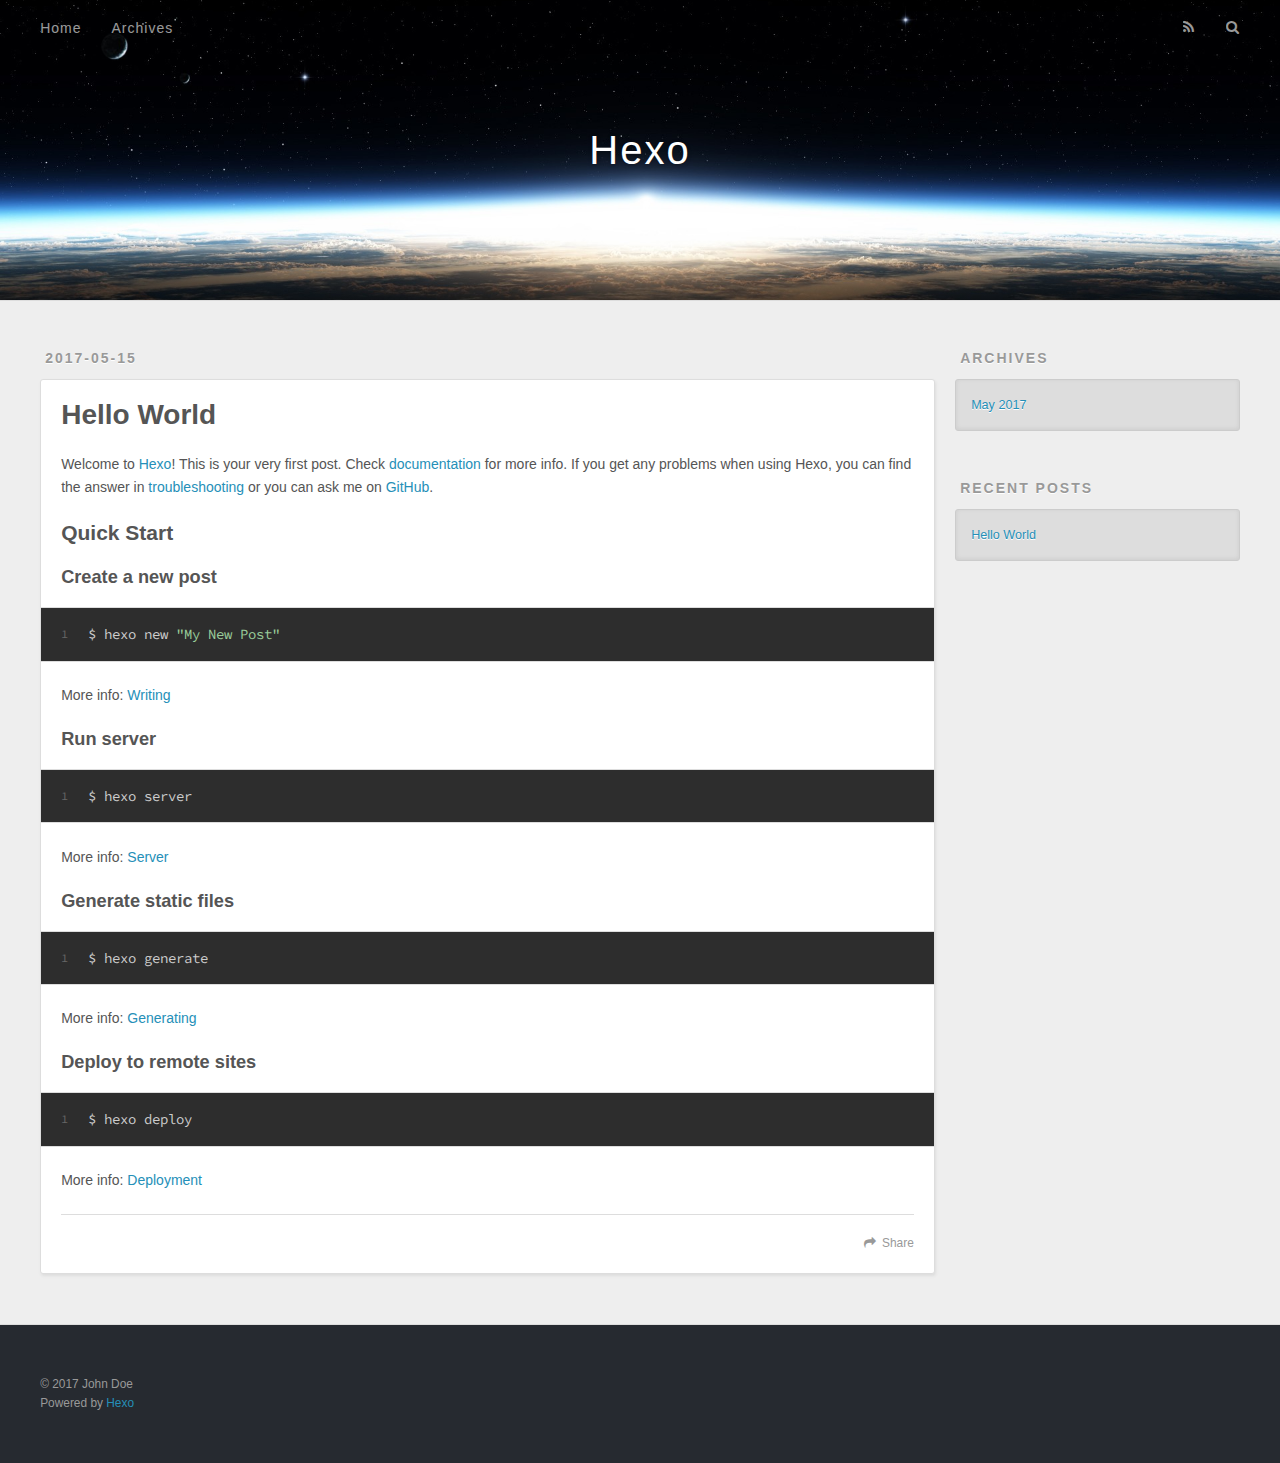
==== index.html @ a3ed9aab "Site updated: 2017-05-15 22:10:52" ====
<!DOCTYPE html>
<html>
<head>
  <meta charset="utf-8">
  
  <title>Hexo</title>
  <meta name="viewport" content="width=device-width, initial-scale=1, maximum-scale=1">
  <meta property="og:type" content="website">
<meta property="og:title" content="Hexo">
<meta property="og:url" content="http://yoursite.com/index.html">
<meta property="og:site_name" content="Hexo">
<meta name="twitter:card" content="summary">
<meta name="twitter:title" content="Hexo">
  
    <link rel="alternate" href="/atom.xml" title="Hexo" type="application/atom+xml">
  
  
    <link rel="icon" href="/favicon.png">
  
  
    <link href="//fonts.googleapis.com/css?family=Source+Code+Pro" rel="stylesheet" type="text/css">
  
  <link rel="stylesheet" href="/css/style.css">
  

</head>

<body>
  <div id="container">
    <div id="wrap">
      <header id="header">
  <div id="banner"></div>
  <div id="header-outer" class="outer">
    <div id="header-title" class="inner">
      <h1 id="logo-wrap">
        <a href="/" id="logo">Hexo</a>
      </h1>
      
    </div>
    <div id="header-inner" class="inner">
      <nav id="main-nav">
        <a id="main-nav-toggle" class="nav-icon"></a>
        
          <a class="main-nav-link" href="/">Home</a>
        
          <a class="main-nav-link" href="/archives">Archives</a>
        
      </nav>
      <nav id="sub-nav">
        
          <a id="nav-rss-link" class="nav-icon" href="/atom.xml" title="RSS Feed"></a>
        
        <a id="nav-search-btn" class="nav-icon" title="Search"></a>
      </nav>
      <div id="search-form-wrap">
        <form action="//google.com/search" method="get" accept-charset="UTF-8" class="search-form"><input type="search" name="q" class="search-form-input" placeholder="Search"><button type="submit" class="search-form-submit">&#xF002;</button><input type="hidden" name="sitesearch" value="http://yoursite.com"></form>
      </div>
    </div>
  </div>
</header>
      <div class="outer">
        <section id="main">
  
    <article id="post-hello-world" class="article article-type-post" itemscope itemprop="blogPost">
  <div class="article-meta">
    <a href="/2017/05/15/hello-world/" class="article-date">
  <time datetime="2017-05-15T13:56:33.787Z" itemprop="datePublished">2017-05-15</time>
</a>
    
  </div>
  <div class="article-inner">
    
    
      <header class="article-header">
        
  
    <h1 itemprop="name">
      <a class="article-title" href="/2017/05/15/hello-world/">Hello World</a>
    </h1>
  

      </header>
    
    <div class="article-entry" itemprop="articleBody">
      
        <p>Welcome to <a href="https://hexo.io/" target="_blank" rel="external">Hexo</a>! This is your very first post. Check <a href="https://hexo.io/docs/" target="_blank" rel="external">documentation</a> for more info. If you get any problems when using Hexo, you can find the answer in <a href="https://hexo.io/docs/troubleshooting.html" target="_blank" rel="external">troubleshooting</a> or you can ask me on <a href="https://github.com/hexojs/hexo/issues" target="_blank" rel="external">GitHub</a>.</p>
<h2 id="Quick-Start"><a href="#Quick-Start" class="headerlink" title="Quick Start"></a>Quick Start</h2><h3 id="Create-a-new-post"><a href="#Create-a-new-post" class="headerlink" title="Create a new post"></a>Create a new post</h3><figure class="highlight bash"><table><tr><td class="gutter"><pre><div class="line">1</div></pre></td><td class="code"><pre><div class="line">$ hexo new <span class="string">"My New Post"</span></div></pre></td></tr></table></figure>
<p>More info: <a href="https://hexo.io/docs/writing.html" target="_blank" rel="external">Writing</a></p>
<h3 id="Run-server"><a href="#Run-server" class="headerlink" title="Run server"></a>Run server</h3><figure class="highlight bash"><table><tr><td class="gutter"><pre><div class="line">1</div></pre></td><td class="code"><pre><div class="line">$ hexo server</div></pre></td></tr></table></figure>
<p>More info: <a href="https://hexo.io/docs/server.html" target="_blank" rel="external">Server</a></p>
<h3 id="Generate-static-files"><a href="#Generate-static-files" class="headerlink" title="Generate static files"></a>Generate static files</h3><figure class="highlight bash"><table><tr><td class="gutter"><pre><div class="line">1</div></pre></td><td class="code"><pre><div class="line">$ hexo generate</div></pre></td></tr></table></figure>
<p>More info: <a href="https://hexo.io/docs/generating.html" target="_blank" rel="external">Generating</a></p>
<h3 id="Deploy-to-remote-sites"><a href="#Deploy-to-remote-sites" class="headerlink" title="Deploy to remote sites"></a>Deploy to remote sites</h3><figure class="highlight bash"><table><tr><td class="gutter"><pre><div class="line">1</div></pre></td><td class="code"><pre><div class="line">$ hexo deploy</div></pre></td></tr></table></figure>
<p>More info: <a href="https://hexo.io/docs/deployment.html" target="_blank" rel="external">Deployment</a></p>

      
    </div>
    <footer class="article-footer">
      <a data-url="http://yoursite.com/2017/05/15/hello-world/" data-id="cj2q7iwgy0000q4cznvjoup6e" class="article-share-link">Share</a>
      
      
    </footer>
  </div>
  
</article>


  

</section>
        
          <aside id="sidebar">
  
    

  
    

  
    
  
    
  <div class="widget-wrap">
    <h3 class="widget-title">Archives</h3>
    <div class="widget">
      <ul class="archive-list"><li class="archive-list-item"><a class="archive-list-link" href="/archives/2017/05/">May 2017</a></li></ul>
    </div>
  </div>


  
    
  <div class="widget-wrap">
    <h3 class="widget-title">Recent Posts</h3>
    <div class="widget">
      <ul>
        
          <li>
            <a href="/2017/05/15/hello-world/">Hello World</a>
          </li>
        
      </ul>
    </div>
  </div>

  
</aside>
        
      </div>
      <footer id="footer">
  
  <div class="outer">
    <div id="footer-info" class="inner">
      &copy; 2017 John Doe<br>
      Powered by <a href="http://hexo.io/" target="_blank">Hexo</a>
    </div>
  </div>
</footer>
    </div>
    <nav id="mobile-nav">
  
    <a href="/" class="mobile-nav-link">Home</a>
  
    <a href="/archives" class="mobile-nav-link">Archives</a>
  
</nav>
    

<script src="//ajax.googleapis.com/ajax/libs/jquery/2.0.3/jquery.min.js"></script>


  <link rel="stylesheet" href="/fancybox/jquery.fancybox.css">
  <script src="/fancybox/jquery.fancybox.pack.js"></script>


<script src="/js/script.js"></script>

  </div>
</body>
</html>
---- css/style.css ----
body {
  width: 100%;
}
body:before,
body:after {
  content: "";
  display: table;
}
body:after {
  clear: both;
}
html,
body,
div,
span,
applet,
object,
iframe,
h1,
h2,
h3,
h4,
h5,
h6,
p,
blockquote,
pre,
a,
abbr,
acronym,
address,
big,
cite,
code,
del,
dfn,
em,
img,
ins,
kbd,
q,
s,
samp,
small,
strike,
strong,
sub,
sup,
tt,
var,
dl,
dt,
dd,
ol,
ul,
li,
fieldset,
form,
label,
legend,
table,
caption,
tbody,
tfoot,
thead,
tr,
th,
td {
  margin: 0;
  padding: 0;
  border: 0;
  outline: 0;
  font-weight: inherit;
  font-style: inherit;
  font-family: inherit;
  font-size: 100%;
  vertical-align: baseline;
}
body {
  line-height: 1;
  color: #000;
  background: #fff;
}
ol,
ul {
  list-style: none;
}
table {
  border-collapse: separate;
  border-spacing: 0;
  vertical-align: middle;
}
caption,
th,
td {
  text-align: left;
  font-weight: normal;
  vertical-align: middle;
}
a img {
  border: none;
}
input,
button {
  margin: 0;
  padding: 0;
}
input::-moz-focus-inner,
button::-moz-focus-inner {
  border: 0;
  padding: 0;
}
@font-face {
  font-family: FontAwesome;
  font-style: normal;
  font-weight: normal;
  src: url("fonts/fontawesome-webfont.eot?v=#4.0.3");
  src: url("fonts/fontawesome-webfont.eot?#iefix&v=#4.0.3") format("embedded-opentype"), url("fonts/fontawesome-webfont.woff?v=#4.0.3") format("woff"), url("fonts/fontawesome-webfont.ttf?v=#4.0.3") format("truetype"), url("fonts/fontawesome-webfont.svg#fontawesomeregular?v=#4.0.3") format("svg");
}
html,
body,
#container {
  height: 100%;
}
body {
  background: #eee;
  font: 14px "Helvetica Neue", Helvetica, Arial, sans-serif;
  -webkit-text-size-adjust: 100%;
}
.outer {
  max-width: 1220px;
  margin: 0 auto;
  padding: 0 20px;
}
.outer:before,
.outer:after {
  content: "";
  display: table;
}
.outer:after {
  clear: both;
}
.inner {
  display: inline;
  float: left;
  width: 98.33333333333333%;
  margin: 0 0.833333333333333%;
}
.left,
.alignleft {
  float: left;
}
.right,
.alignright {
  float: right;
}
.clear {
  clear: both;
}
#container {
  position: relative;
}
.mobile-nav-on {
  overflow: hidden;
}
#wrap {
  height: 100%;
  width: 100%;
  position: absolute;
  top: 0;
  left: 0;
  -webkit-transition: 0.2s ease-out;
  -moz-transition: 0.2s ease-out;
  -ms-transition: 0.2s ease-out;
  transition: 0.2s ease-out;
  z-index: 1;
  background: #eee;
}
.mobile-nav-on #wrap {
  left: 280px;
}
@media screen and (min-width: 768px) {
  #main {
    display: inline;
    float: left;
    width: 73.33333333333333%;
    margin: 0 0.833333333333333%;
  }
}
.article-date,
.article-category-link,
.archive-year,
.widget-title {
  text-decoration: none;
  text-transform: uppercase;
  letter-spacing: 2px;
  color: #999;
  margin-bottom: 1em;
  margin-left: 5px;
  line-height: 1em;
  text-shadow: 0 1px #fff;
  font-weight: bold;
}
.article-inner,
.archive-article-inner {
  background: #fff;
  -webkit-box-shadow: 1px 2px 3px #ddd;
  box-shadow: 1px 2px 3px #ddd;
  border: 1px solid #ddd;
  border-radius: 3px;
}
.article-entry h1,
.widget h1 {
  font-size: 2em;
}
.article-entry h2,
.widget h2 {
  font-size: 1.5em;
}
.article-entry h3,
.widget h3 {
  font-size: 1.3em;
}
.article-entry h4,
.widget h4 {
  font-size: 1.2em;
}
.article-entry h5,
.widget h5 {
  font-size: 1em;
}
.article-entry h6,
.widget h6 {
  font-size: 1em;
  color: #999;
}
.article-entry hr,
.widget hr {
  border: 1px dashed #ddd;
}
.article-entry strong,
.widget strong {
  font-weight: bold;
}
.article-entry em,
.widget em,
.article-entry cite,
.widget cite {
  font-style: italic;
}
.article-entry sup,
.widget sup,
.article-entry sub,
.widget sub {
  font-size: 0.75em;
  line-height: 0;
  position: relative;
  vertical-align: baseline;
}
.article-entry sup,
.widget sup {
  top: -0.5em;
}
.article-entry sub,
.widget sub {
  bottom: -0.2em;
}
.article-entry small,
.widget small {
  font-size: 0.85em;
}
.article-entry acronym,
.widget acronym,
.article-entry abbr,
.widget abbr {
  border-bottom: 1px dotted;
}
.article-entry ul,
.widget ul,
.article-entry ol,
.widget ol,
.article-entry dl,
.widget dl {
  margin: 0 20px;
  line-height: 1.6em;
}
.article-entry ul ul,
.widget ul ul,
.article-entry ol ul,
.widget ol ul,
.article-entry ul ol,
.widget ul ol,
.article-entry ol ol,
.widget ol ol {
  margin-top: 0;
  margin-bottom: 0;
}
.article-entry ul,
.widget ul {
  list-style: disc;
}
.article-entry ol,
.widget ol {
  list-style: decimal;
}
.article-entry dt,
.widget dt {
  font-weight: bold;
}
#header {
  height: 300px;
  position: relative;
  border-bottom: 1px solid #ddd;
}
#header:before,
#header:after {
  content: "";
  position: absolute;
  left: 0;
  right: 0;
  height: 40px;
}
#header:before {
  top: 0;
  background: -webkit-linear-gradient(rgba(0,0,0,0.2), transparent);
  background: -moz-linear-gradient(rgba(0,0,0,0.2), transparent);
  background: -ms-linear-gradient(rgba(0,0,0,0.2), transparent);
  background: linear-gradient(rgba(0,0,0,0.2), transparent);
}
#header:after {
  bottom: 0;
  background: -webkit-linear-gradient(transparent, rgba(0,0,0,0.2));
  background: -moz-linear-gradient(transparent, rgba(0,0,0,0.2));
  background: -ms-linear-gradient(transparent, rgba(0,0,0,0.2));
  background: linear-gradient(transparent, rgba(0,0,0,0.2));
}
#header-outer {
  height: 100%;
  position: relative;
}
#header-inner {
  position: relative;
  overflow: hidden;
}
#banner {
  position: absolute;
  top: 0;
  left: 0;
  width: 100%;
  height: 100%;
  background: url("images/banner.jpg") center #000;
  -webkit-background-size: cover;
  -moz-background-size: cover;
  background-size: cover;
  z-index: -1;
}
#header-title {
  text-align: center;
  height: 40px;
  position: absolute;
  top: 50%;
  left: 0;
  margin-top: -20px;
}
#logo,
#subtitle {
  text-decoration: none;
  color: #fff;
  font-weight: 300;
  text-shadow: 0 1px 4px rgba(0,0,0,0.3);
}
#logo {
  font-size: 40px;
  line-height: 40px;
  letter-spacing: 2px;
}
#subtitle {
  font-size: 16px;
  line-height: 16px;
  letter-spacing: 1px;
}
#subtitle-wrap {
  margin-top: 16px;
}
#main-nav {
  float: left;
  margin-left: -15px;
}
.nav-icon,
.main-nav-link {
  float: left;
  color: #fff;
  opacity: 0.6;
  text-decoration: none;
  text-shadow: 0 1px rgba(0,0,0,0.2);
  -webkit-transition: opacity 0.2s;
  -moz-transition: opacity 0.2s;
  -ms-transition: opacity 0.2s;
  transition: opacity 0.2s;
  display: block;
  padding: 20px 15px;
}
.nav-icon:hover,
.main-nav-link:hover {
  opacity: 1;
}
.nav-icon {
  font-family: FontAwesome;
  text-align: center;
  font-size: 14px;
  width: 14px;
  height: 14px;
  padding: 20px 15px;
  position: relative;
  cursor: pointer;
}
.main-nav-link {
  font-weight: 300;
  letter-spacing: 1px;
}
@media screen and (max-width: 479px) {
  .main-nav-link {
    display: none;
  }
}
#main-nav-toggle {
  display: none;
}
#main-nav-toggle:before {
  content: "\f0c9";
}
@media screen and (max-width: 479px) {
  #main-nav-toggle {
    display: block;
  }
}
#sub-nav {
  float: right;
  margin-right: -15px;
}
#nav-rss-link:before {
  content: "\f09e";
}
#nav-search-btn:before {
  content: "\f002";
}
#search-form-wrap {
  position: absolute;
  top: 15px;
  width: 150px;
  height: 30px;
  right: -150px;
  opacity: 0;
  -webkit-transition: 0.2s ease-out;
  -moz-transition: 0.2s ease-out;
  -ms-transition: 0.2s ease-out;
  transition: 0.2s ease-out;
}
#search-form-wrap.on {
  opacity: 1;
  right: 0;
}
@media screen and (max-width: 479px) {
  #search-form-wrap {
    width: 100%;
    right: -100%;
  }
}
.search-form {
  position: absolute;
  top: 0;
  left: 0;
  right: 0;
  background: #fff;
  padding: 5px 15px;
  border-radius: 15px;
  -webkit-box-shadow: 0 0 10px rgba(0,0,0,0.3);
  box-shadow: 0 0 10px rgba(0,0,0,0.3);
}
.search-form-input {
  border: none;
  background: none;
  color: #555;
  width: 100%;
  font: 13px "Helvetica Neue", Helvetica, Arial, sans-serif;
  outline: none;
}
.search-form-input::-webkit-search-results-decoration,
.search-form-input::-webkit-search-cancel-button {
  -webkit-appearance: none;
}
.search-form-submit {
  position: absolute;
  top: 50%;
  right: 10px;
  margin-top: -7px;
  font: 13px FontAwesome;
  border: none;
  background: none;
  color: #bbb;
  cursor: pointer;
}
.search-form-submit:hover,
.search-form-submit:focus {
  color: #777;
}
.article {
  margin: 50px 0;
}
.article-inner {
  overflow: hidden;
}
.article-meta:before,
.article-meta:after {
  content: "";
  display: table;
}
.article-meta:after {
  clear: both;
}
.article-date {
  float: left;
}
.article-category {
  float: left;
  line-height: 1em;
  color: #ccc;
  text-shadow: 0 1px #fff;
  margin-left: 8px;
}
.article-category:before {
  content: "\2022";
}
.article-category-link {
  margin: 0 12px 1em;
}
.article-header {
  padding: 20px 20px 0;
}
.article-title {
  text-decoration: none;
  font-size: 2em;
  font-weight: bold;
  color: #555;
  line-height: 1.1em;
  -webkit-transition: color 0.2s;
  -moz-transition: color 0.2s;
  -ms-transition: color 0.2s;
  transition: color 0.2s;
}
a.article-title:hover {
  color: #258fb8;
}
.article-entry {
  color: #555;
  padding: 0 20px;
}
.article-entry:before,
.article-entry:after {
  content: "";
  display: table;
}
.article-entry:after {
  clear: both;
}
.article-entry p,
.article-entry table {
  line-height: 1.6em;
  margin: 1.6em 0;
}
.article-entry h1,
.article-entry h2,
.article-entry h3,
.article-entry h4,
.article-entry h5,
.article-entry h6 {
  font-weight: bold;
}
.article-entry h1,
.article-entry h2,
.article-entry h3,
.article-entry h4,
.article-entry h5,
.article-entry h6 {
  line-height: 1.1em;
  margin: 1.1em 0;
}
.article-entry a {
  color: #258fb8;
  text-decoration: none;
}
.article-entry a:hover {
  text-decoration: underline;
}
.article-entry ul,
.article-entry ol,
.article-entry dl {
  margin-top: 1.6em;
  margin-bottom: 1.6em;
}
.article-entry img,
.article-entry video {
  max-width: 100%;
  height: auto;
  display: block;
  margin: auto;
}
.article-entry iframe {
  border: none;
}
.article-entry table {
  width: 100%;
  border-collapse: collapse;
  border-spacing: 0;
}
.article-entry th {
  font-weight: bold;
  border-bottom: 3px solid #ddd;
  padding-bottom: 0.5em;
}
.article-entry td {
  border-bottom: 1px solid #ddd;
  padding: 10px 0;
}
.article-entry blockquote {
  font-family: Georgia, "Times New Roman", serif;
  font-size: 1.4em;
  margin: 1.6em 20px;
  text-align: center;
}
.article-entry blockquote footer {
  font-size: 14px;
  margin: 1.6em 0;
  font-family: "Helvetica Neue", Helvetica, Arial, sans-serif;
}
.article-entry blockquote footer cite:before {
  content: "—";
  padding: 0 0.5em;
}
.article-entry .pullquote {
  text-align: left;
  width: 45%;
  margin: 0;
}
.article-entry .pullquote.left {
  margin-left: 0.5em;
  margin-right: 1em;
}
.article-entry .pullquote.right {
  margin-right: 0.5em;
  margin-left: 1em;
}
.article-entry .caption {
  color: #999;
  display: block;
  font-size: 0.9em;
  margin-top: 0.5em;
  position: relative;
  text-align: center;
}
.article-entry .video-container {
  position: relative;
  padding-top: 56.25%;
  height: 0;
  overflow: hidden;
}
.article-entry .video-container iframe,
.article-entry .video-container object,
.article-entry .video-container embed {
  position: absolute;
  top: 0;
  left: 0;
  width: 100%;
  height: 100%;
  margin-top: 0;
}
.article-more-link a {
  display: inline-block;
  line-height: 1em;
  padding: 6px 15px;
  border-radius: 15px;
  background: #eee;
  color: #999;
  text-shadow: 0 1px #fff;
  text-decoration: none;
}
.article-more-link a:hover {
  background: #258fb8;
  color: #fff;
  text-decoration: none;
  text-shadow: 0 1px #1e7293;
}
.article-footer {
  font-size: 0.85em;
  line-height: 1.6em;
  border-top: 1px solid #ddd;
  padding-top: 1.6em;
  margin: 0 20px 20px;
}
.article-footer:before,
.article-footer:after {
  content: "";
  display: table;
}
.article-footer:after {
  clear: both;
}
.article-footer a {
  color: #999;
  text-decoration: none;
}
.article-footer a:hover {
  color: #555;
}
.article-tag-list-item {
  float: left;
  margin-right: 10px;
}
.article-tag-list-link:before {
  content: "#";
}
.article-comment-link {
  float: right;
}
.article-comment-link:before {
  content: "\f075";
  font-family: FontAwesome;
  padding-right: 8px;
}
.article-share-link {
  cursor: pointer;
  float: right;
  margin-left: 20px;
}
.article-share-link:before {
  content: "\f064";
  font-family: FontAwesome;
  padding-right: 6px;
}
#article-nav {
  position: relative;
}
#article-nav:before,
#article-nav:after {
  content: "";
  display: table;
}
#article-nav:after {
  clear: both;
}
@media screen and (min-width: 768px) {
  #article-nav {
    margin: 50px 0;
  }
  #article-nav:before {
    width: 8px;
    height: 8px;
    position: absolute;
    top: 50%;
    left: 50%;
    margin-top: -4px;
    margin-left: -4px;
    content: "";
    border-radius: 50%;
    background: #ddd;
    -webkit-box-shadow: 0 1px 2px #fff;
    box-shadow: 0 1px 2px #fff;
  }
}
.article-nav-link-wrap {
  text-decoration: none;
  text-shadow: 0 1px #fff;
  color: #999;
  -webkit-box-sizing: border-box;
  -moz-box-sizing: border-box;
  box-sizing: border-box;
  margin-top: 50px;
  text-align: center;
  display: block;
}
.article-nav-link-wrap:hover {
  color: #555;
}
@media screen and (min-width: 768px) {
  .article-nav-link-wrap {
    width: 50%;
    margin-top: 0;
  }
}
@media screen and (min-width: 768px) {
  #article-nav-newer {
    float: left;
    text-align: right;
    padding-right: 20px;
  }
}
@media screen and (min-width: 768px) {
  #article-nav-older {
    float: right;
    text-align: left;
    padding-left: 20px;
  }
}
.article-nav-caption {
  text-transform: uppercase;
  letter-spacing: 2px;
  color: #ddd;
  line-height: 1em;
  font-weight: bold;
}
#article-nav-newer .article-nav-caption {
  margin-right: -2px;
}
.article-nav-title {
  font-size: 0.85em;
  line-height: 1.6em;
  margin-top: 0.5em;
}
.article-share-box {
  position: absolute;
  display: none;
  background: #fff;
  -webkit-box-shadow: 1px 2px 10px rgba(0,0,0,0.2);
  box-shadow: 1px 2px 10px rgba(0,0,0,0.2);
  border-radius: 3px;
  margin-left: -145px;
  overflow: hidden;
  z-index: 1;
}
.article-share-box.on {
  display: block;
}
.article-share-input {
  width: 100%;
  background: none;
  -webkit-box-sizing: border-box;
  -moz-box-sizing: border-box;
  box-sizing: border-box;
  font: 14px "Helvetica Neue", Helvetica, Arial, sans-serif;
  padding: 0 15px;
  color: #555;
  outline: none;
  border: 1px solid #ddd;
  border-radius: 3px 3px 0 0;
  height: 36px;
  line-height: 36px;
}
.article-share-links {
  background: #eee;
}
.article-share-links:before,
.article-share-links:after {
  content: "";
  display: table;
}
.article-share-links:after {
  clear: both;
}
.article-share-twitter,
.article-share-facebook,
.article-share-pinterest,
.article-share-google {
  width: 50px;
  height: 36px;
  display: block;
  float: left;
  position: relative;
  color: #999;
  text-shadow: 0 1px #fff;
}
.article-share-twitter:before,
.article-share-facebook:before,
.article-share-pinterest:before,
.article-share-google:before {
  font-size: 20px;
  font-family: FontAwesome;
  width: 20px;
  height: 20px;
  position: absolute;
  top: 50%;
  left: 50%;
  margin-top: -10px;
  margin-left: -10px;
  text-align: center;
}
.article-share-twitter:hover,
.article-share-facebook:hover,
.article-share-pinterest:hover,
.article-share-google:hover {
  color: #fff;
}
.article-share-twitter:before {
  content: "\f099";
}
.article-share-twitter:hover {
  background: #00aced;
  text-shadow: 0 1px #008abe;
}
.article-share-facebook:before {
  content: "\f09a";
}
.article-share-facebook:hover {
  background: #3b5998;
  text-shadow: 0 1px #2f477a;
}
.article-share-pinterest:before {
  content: "\f0d2";
}
.article-share-pinterest:hover {
  background: #cb2027;
  text-shadow: 0 1px #a21a1f;
}
.article-share-google:before {
  content: "\f0d5";
}
.article-share-google:hover {
  background: #dd4b39;
  text-shadow: 0 1px #be3221;
}
.article-gallery {
  background: #000;
  position: relative;
}
.article-gallery-photos {
  position: relative;
  overflow: hidden;
}
.article-gallery-img {
  display: none;
  max-width: 100%;
}
.article-gallery-img:first-child {
  display: block;
}
.article-gallery-img.loaded {
  position: absolute;
  display: block;
}
.article-gallery-img img {
  display: block;
  max-width: 100%;
  margin: 0 auto;
}
#comments {
  background: #fff;
  -webkit-box-shadow: 1px 2px 3px #ddd;
  box-shadow: 1px 2px 3px #ddd;
  padding: 20px;
  border: 1px solid #ddd;
  border-radius: 3px;
  margin: 50px 0;
}
#comments a {
  color: #258fb8;
}
.archives-wrap {
  margin: 50px 0;
}
.archives:before,
.archives:after {
  content: "";
  display: table;
}
.archives:after {
  clear: both;
}
.archive-year-wrap {
  margin-bottom: 1em;
}
.archives {
  -webkit-column-gap: 10px;
  -moz-column-gap: 10px;
  column-gap: 10px;
}
@media screen and (min-width: 480px) and (max-width: 767px) {
  .archives {
    -webkit-column-count: 2;
    -moz-column-count: 2;
    column-count: 2;
  }
}
@media screen and (min-width: 768px) {
  .archives {
    -webkit-column-count: 3;
    -moz-column-count: 3;
    column-count: 3;
  }
}
.archive-article {
  -webkit-column-break-inside: avoid;
  page-break-inside: avoid;
  overflow: hidden;
  break-inside: avoid-column;
}
.archive-article-inner {
  padding: 10px;
  margin-bottom: 15px;
}
.archive-article-title {
  text-decoration: none;
  font-weight: bold;
  color: #555;
  -webkit-transition: color 0.2s;
  -moz-transition: color 0.2s;
  -ms-transition: color 0.2s;
  transition: color 0.2s;
  line-height: 1.6em;
}
.archive-article-title:hover {
  color: #258fb8;
}
.archive-article-footer {
  margin-top: 1em;
}
.archive-article-date {
  color: #999;
  text-decoration: none;
  font-size: 0.85em;
  line-height: 1em;
  margin-bottom: 0.5em;
  display: block;
}
#page-nav {
  margin: 50px auto;
  background: #fff;
  -webkit-box-shadow: 1px 2px 3px #ddd;
  box-shadow: 1px 2px 3px #ddd;
  border: 1px solid #ddd;
  border-radius: 3px;
  text-align: center;
  color: #999;
  overflow: hidden;
}
#page-nav:before,
#page-nav:after {
  content: "";
  display: table;
}
#page-nav:after {
  clear: both;
}
#page-nav a,
#page-nav span {
  padding: 10px 20px;
  line-height: 1;
  height: 2ex;
}
#page-nav a {
  color: #999;
  text-decoration: none;
}
#page-nav a:hover {
  background: #999;
  color: #fff;
}
#page-nav .prev {
  float: left;
}
#page-nav .next {
  float: right;
}
#page-nav .page-number {
  display: inline-block;
}
@media screen and (max-width: 479px) {
  #page-nav .page-number {
    display: none;
  }
}
#page-nav .current {
  color: #555;
  font-weight: bold;
}
#page-nav .space {
  color: #ddd;
}
#footer {
  background: #262a30;
  padding: 50px 0;
  border-top: 1px solid #ddd;
  color: #999;
}
#footer a {
  color: #258fb8;
  text-decoration: none;
}
#footer a:hover {
  text-decoration: underline;
}
#footer-info {
  line-height: 1.6em;
  font-size: 0.85em;
}
.article-entry pre,
.article-entry .highlight {
  background: #2d2d2d;
  margin: 0 -20px;
  padding: 15px 20px;
  border-style: solid;
  border-color: #ddd;
  border-width: 1px 0;
  overflow: auto;
  color: #ccc;
  line-height: 22.400000000000002px;
}
.article-entry .highlight .gutter pre,
.article-entry .gist .gist-file .gist-data .line-numbers {
  color: #666;
  font-size: 0.85em;
}
.article-entry pre,
.article-entry code {
  font-family: "Source Code Pro", Consolas, Monaco, Menlo, Consolas, monospace;
}
.article-entry code {
  background: #eee;
  text-shadow: 0 1px #fff;
  padding: 0 0.3em;
}
.article-entry pre code {
  background: none;
  text-shadow: none;
  padding: 0;
}
.article-entry .highlight pre {
  border: none;
  margin: 0;
  padding: 0;
}
.article-entry .highlight table {
  margin: 0;
  width: auto;
}
.article-entry .highlight td {
  border: none;
  padding: 0;
}
.article-entry .highlight figcaption {
  font-size: 0.85em;
  color: #999;
  line-height: 1em;
  margin-bottom: 1em;
}
.article-entry .highlight figcaption:before,
.article-entry .highlight figcaption:after {
  content: "";
  display: table;
}
.article-entry .highlight figcaption:after {
  clear: both;
}
.article-entry .highlight figcaption a {
  float: right;
}
.article-entry .highlight .gutter pre {
  text-align: right;
  padding-right: 20px;
}
.article-entry .highlight .line {
  height: 22.400000000000002px;
}
.article-entry .highlight .line.marked {
  background: #515151;
}
.article-entry .gist {
  margin: 0 -20px;
  border-style: solid;
  border-color: #ddd;
  border-width: 1px 0;
  background: #2d2d2d;
  padding: 15px 20px 15px 0;
}
.article-entry .gist .gist-file {
  border: none;
  font-family: "Source Code Pro", Consolas, Monaco, Menlo, Consolas, monospace;
  margin: 0;
}
.article-entry .gist .gist-file .gist-data {
  background: none;
  border: none;
}
.article-entry .gist .gist-file .gist-data .line-numbers {
  background: none;
  border: none;
  padding: 0 20px 0 0;
}
.article-entry .gist .gist-file .gist-data .line-data {
  padding: 0 !important;
}
.article-entry .gist .gist-file .highlight {
  margin: 0;
  padding: 0;
  border: none;
}
.article-entry .gist .gist-file .gist-meta {
  background: #2d2d2d;
  color: #999;
  font: 0.85em "Helvetica Neue", Helvetica, Arial, sans-serif;
  text-shadow: 0 0;
  padding: 0;
  margin-top: 1em;
  margin-left: 20px;
}
.article-entry .gist .gist-file .gist-meta a {
  color: #258fb8;
  font-weight: normal;
}
.article-entry .gist .gist-file .gist-meta a:hover {
  text-decoration: underline;
}
pre .comment,
pre .title {
  color: #999;
}
pre .variable,
pre .attribute,
pre .tag,
pre .regexp,
pre .ruby .constant,
pre .xml .tag .title,
pre .xml .pi,
pre .xml .doctype,
pre .html .doctype,
pre .css .id,
pre .css .class,
pre .css .pseudo {
  color: #f2777a;
}
pre .number,
pre .preprocessor,
pre .built_in,
pre .literal,
pre .params,
pre .constant {
  color: #f99157;
}
pre .class,
pre .ruby .class .title,
pre .css .rules .attribute {
  color: #9c9;
}
pre .string,
pre .value,
pre .inheritance,
pre .header,
pre .ruby .symbol,
pre .xml .cdata {
  color: #9c9;
}
pre .css .hexcolor {
  color: #6cc;
}
pre .function,
pre .python .decorator,
pre .python .title,
pre .ruby .function .title,
pre .ruby .title .keyword,
pre .perl .sub,
pre .javascript .title,
pre .coffeescript .title {
  color: #69c;
}
pre .keyword,
pre .javascript .function {
  color: #c9c;
}
@media screen and (max-width: 479px) {
  #mobile-nav {
    position: absolute;
    top: 0;
    left: 0;
    width: 280px;
    height: 100%;
    background: #191919;
    border-right: 1px solid #fff;
  }
}
@media screen and (max-width: 479px) {
  .mobile-nav-link {
    display: block;
    color: #999;
    text-decoration: none;
    padding: 15px 20px;
    font-weight: bold;
  }
  .mobile-nav-link:hover {
    color: #fff;
  }
}
@media screen and (min-width: 768px) {
  #sidebar {
    display: inline;
    float: left;
    width: 23.333333333333332%;
    margin: 0 0.833333333333333%;
  }
}
.widget-wrap {
  margin: 50px 0;
}
.widget {
  color: #777;
  text-shadow: 0 1px #fff;
  background: #ddd;
  -webkit-box-shadow: 0 -1px 4px #ccc inset;
  box-shadow: 0 -1px 4px #ccc inset;
  border: 1px solid #ccc;
  padding: 15px;
  border-radius: 3px;
}
.widget a {
  color: #258fb8;
  text-decoration: none;
}
.widget a:hover {
  text-decoration: underline;
}
.widget ul ul,
.widget ol ul,
.widget dl ul,
.widget ul ol,
.widget ol ol,
.widget dl ol,
.widget ul dl,
.widget ol dl,
.widget dl dl {
  margin-left: 15px;
  list-style: disc;
}
.widget {
  line-height: 1.6em;
  word-wrap: break-word;
  font-size: 0.9em;
}
.widget ul,
.widget ol {
  list-style: none;
  margin: 0;
}
.widget ul ul,
.widget ol ul,
.widget ul ol,
.widget ol ol {
  margin: 0 20px;
}
.widget ul ul,
.widget ol ul {
  list-style: disc;
}
.widget ul ol,
.widget ol ol {
  list-style: decimal;
}
.category-list-count,
.tag-list-count,
.archive-list-count {
  padding-left: 5px;
  color: #999;
  font-size: 0.85em;
}
.category-list-count:before,
.tag-list-count:before,
.archive-list-count:before {
  content: "(";
}
.category-list-count:after,
.tag-list-count:after,
.archive-list-count:after {
  content: ")";
}
.tagcloud a {
  margin-right: 5px;
  display: inline-block;
}
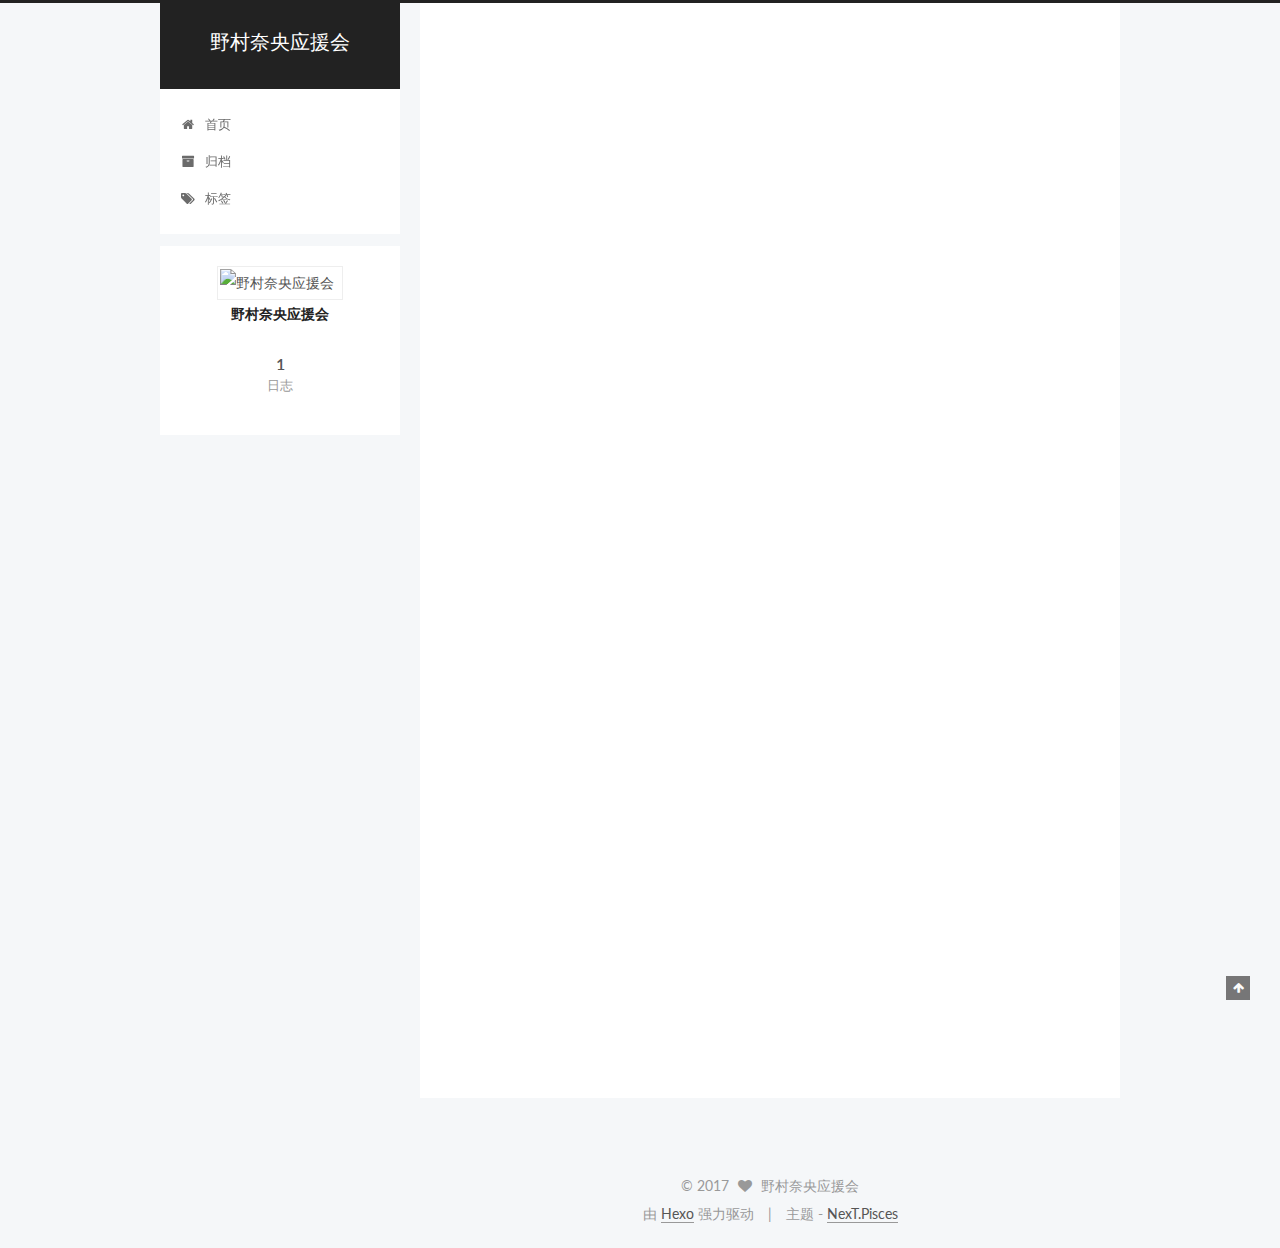
==== commit f9891521: "Site updated: 2017-05-15 22:33:17" ====
--- a/index.html
+++ b/index.html
@@ -1,89 +1,325 @@
-<!DOCTYPE html>
-<html>
+<!doctype html>
+
+
+
+  
+
+
+<html class="theme-next pisces use-motion" lang="zh-Hans">
 <head>
-  <meta charset="utf-8">
-  
-  <title>Hexo</title>
-  <meta name="viewport" content="width=device-width, initial-scale=1, maximum-scale=1">
-  <meta property="og:type" content="website">
-<meta property="og:title" content="Hexo">
+  <meta charset="UTF-8"/>
+<meta http-equiv="X-UA-Compatible" content="IE=edge" />
+<meta name="viewport" content="width=device-width, initial-scale=1, maximum-scale=1"/>
+
+
+
+
+
+
+<meta http-equiv="Cache-Control" content="no-transform" />
+<meta http-equiv="Cache-Control" content="no-siteapp" />
+
+
+
+
+
+
+
+
+
+
+
+
+
+
+
+  
+  
+  <link href="/lib/fancybox/source/jquery.fancybox.css?v=2.1.5" rel="stylesheet" type="text/css" />
+
+
+
+
+  
+  
+  
+  
+
+  
+    
+    
+  
+
+  
+
+  
+
+  
+
+  
+
+  
+    
+    
+    <link href="//fonts.googleapis.com/css?family=Lato:300,300italic,400,400italic,700,700italic&subset=latin,latin-ext" rel="stylesheet" type="text/css">
+  
+
+
+
+
+
+
+<link href="/lib/font-awesome/css/font-awesome.min.css?v=4.6.2" rel="stylesheet" type="text/css" />
+
+<link href="/css/main.css?v=5.1.1" rel="stylesheet" type="text/css" />
+
+
+  <meta name="keywords" content="Hexo, NexT" />
+
+
+
+
+
+
+
+
+  <link rel="shortcut icon" type="image/x-icon" href="/favicon.ico?v=5.1.1" />
+
+
+
+
+
+
+<meta property="og:type" content="website">
+<meta property="og:title" content="野村奈央应援会">
 <meta property="og:url" content="http://yoursite.com/index.html">
-<meta property="og:site_name" content="Hexo">
+<meta property="og:site_name" content="野村奈央应援会">
 <meta name="twitter:card" content="summary">
-<meta name="twitter:title" content="Hexo">
-  
-    <link rel="alternate" href="/atom.xml" title="Hexo" type="application/atom+xml">
-  
-  
-    <link rel="icon" href="/favicon.png">
-  
-  
-    <link href="//fonts.googleapis.com/css?family=Source+Code+Pro" rel="stylesheet" type="text/css">
-  
-  <link rel="stylesheet" href="/css/style.css">
-  
-
+<meta name="twitter:title" content="野村奈央应援会">
+
+
+
+<script type="text/javascript" id="hexo.configurations">
+  var NexT = window.NexT || {};
+  var CONFIG = {
+    root: '/',
+    scheme: 'Pisces',
+    sidebar: {"position":"left","display":"post","offset":12,"offset_float":0,"b2t":false,"scrollpercent":false},
+    fancybox: true,
+    motion: true,
+    duoshuo: {
+      userId: '0',
+      author: '博主'
+    },
+    algolia: {
+      applicationID: '',
+      apiKey: '',
+      indexName: '',
+      hits: {"per_page":10},
+      labels: {"input_placeholder":"Search for Posts","hits_empty":"We didn't find any results for the search: ${query}","hits_stats":"${hits} results found in ${time} ms"}
+    }
+  };
+</script>
+
+
+
+  <link rel="canonical" href="http://yoursite.com/"/>
+
+
+
+
+
+  <title>野村奈央应援会</title>
 </head>
 
-<body>
-  <div id="container">
-    <div id="wrap">
-      <header id="header">
-  <div id="banner"></div>
-  <div id="header-outer" class="outer">
-    <div id="header-title" class="inner">
-      <h1 id="logo-wrap">
-        <a href="/" id="logo">Hexo</a>
-      </h1>
-      
+<body itemscope itemtype="http://schema.org/WebPage" lang="zh-Hans">
+
+  
+
+
+
+
+
+
+
+
+
+
+
+
+
+
+
+  
+  
+    
+  
+
+  <div class="container sidebar-position-left 
+   page-home 
+ ">
+    <div class="headband"></div>
+
+    <header id="header" class="header" itemscope itemtype="http://schema.org/WPHeader">
+      <div class="header-inner"><div class="site-brand-wrapper">
+  <div class="site-meta ">
+    
+
+    <div class="custom-logo-site-title">
+      <a href="/"  class="brand" rel="start">
+        <span class="logo-line-before"><i></i></span>
+        <span class="site-title">野村奈央应援会</span>
+        <span class="logo-line-after"><i></i></span>
+      </a>
     </div>
-    <div id="header-inner" class="inner">
-      <nav id="main-nav">
-        <a id="main-nav-toggle" class="nav-icon"></a>
-        
-          <a class="main-nav-link" href="/">Home</a>
-        
-          <a class="main-nav-link" href="/archives">Archives</a>
-        
-      </nav>
-      <nav id="sub-nav">
-        
-          <a id="nav-rss-link" class="nav-icon" href="/atom.xml" title="RSS Feed"></a>
-        
-        <a id="nav-search-btn" class="nav-icon" title="Search"></a>
-      </nav>
-      <div id="search-form-wrap">
-        <form action="//google.com/search" method="get" accept-charset="UTF-8" class="search-form"><input type="search" name="q" class="search-form-input" placeholder="Search"><button type="submit" class="search-form-submit">&#xF002;</button><input type="hidden" name="sitesearch" value="http://yoursite.com"></form>
-      </div>
-    </div>
+      
+        <p class="site-subtitle"></p>
+      
   </div>
-</header>
-      <div class="outer">
-        <section id="main">
-  
-    <article id="post-hello-world" class="article article-type-post" itemscope itemprop="blogPost">
-  <div class="article-meta">
-    <a href="/2017/05/15/hello-world/" class="article-date">
-  <time datetime="2017-05-15T13:56:33.787Z" itemprop="datePublished">2017-05-15</time>
-</a>
-    
+
+  <div class="site-nav-toggle">
+    <button>
+      <span class="btn-bar"></span>
+      <span class="btn-bar"></span>
+      <span class="btn-bar"></span>
+    </button>
   </div>
-  <div class="article-inner">
-    
-    
-      <header class="article-header">
-        
-  
-    <h1 itemprop="name">
-      <a class="article-title" href="/2017/05/15/hello-world/">Hello World</a>
-    </h1>
-  
-
+</div>
+
+<nav class="site-nav">
+  
+
+  
+    <ul id="menu" class="menu">
+      
+        
+        <li class="menu-item menu-item-home">
+          <a href="/" rel="section">
+            
+              <i class="menu-item-icon fa fa-fw fa-home"></i> <br />
+            
+            首页
+          </a>
+        </li>
+      
+        
+        <li class="menu-item menu-item-archives">
+          <a href="/archives" rel="section">
+            
+              <i class="menu-item-icon fa fa-fw fa-archive"></i> <br />
+            
+            归档
+          </a>
+        </li>
+      
+        
+        <li class="menu-item menu-item-tags">
+          <a href="/tags" rel="section">
+            
+              <i class="menu-item-icon fa fa-fw fa-tags"></i> <br />
+            
+            标签
+          </a>
+        </li>
+      
+
+      
+    </ul>
+  
+
+  
+</nav>
+
+
+
+ </div>
+    </header>
+
+    <main id="main" class="main">
+      <div class="main-inner">
+        <div class="content-wrap">
+          <div id="content" class="content">
+            
+  <section id="posts" class="posts-expand">
+    
+      
+
+  
+
+  
+  
+  
+
+  <article class="post post-type-normal " itemscope itemtype="http://schema.org/Article">
+    <link itemprop="mainEntityOfPage" href="http://yoursite.com/2017/05/15/hello-world/">
+
+    <span hidden itemprop="author" itemscope itemtype="http://schema.org/Person">
+      <meta itemprop="name" content="野村奈央应援会">
+      <meta itemprop="description" content="">
+      <meta itemprop="image" content="http://opzn3mgy7.bkt.clouddn.com/%E9%98%BF%E9%87%8C%E6%97%BA%E6%97%BA%E5%9B%BE%E7%89%8720161026165233.jpg">
+    </span>
+
+    <span hidden itemprop="publisher" itemscope itemtype="http://schema.org/Organization">
+      <meta itemprop="name" content="野村奈央应援会">
+    </span>
+
+    
+      <header class="post-header">
+
+        
+        
+          <h1 class="post-title" itemprop="name headline">
+                
+                <a class="post-title-link" href="/2017/05/15/hello-world/" itemprop="url">Hello World</a></h1>
+        
+
+        <div class="post-meta">
+          <span class="post-time">
+            
+              <span class="post-meta-item-icon">
+                <i class="fa fa-calendar-o"></i>
+              </span>
+              
+                <span class="post-meta-item-text">发表于</span>
+              
+              <time title="创建于" itemprop="dateCreated datePublished" datetime="2017-05-15T21:56:33+08:00">
+                2017-05-15
+              </time>
+            
+
+            
+
+            
+          </span>
+
+          
+
+          
+            
+          
+
+          
+          
+
+          
+
+          
+
+          
+
+        </div>
       </header>
     
-    <div class="article-entry" itemprop="articleBody">
-      
-        <p>Welcome to <a href="https://hexo.io/" target="_blank" rel="external">Hexo</a>! This is your very first post. Check <a href="https://hexo.io/docs/" target="_blank" rel="external">documentation</a> for more info. If you get any problems when using Hexo, you can find the answer in <a href="https://hexo.io/docs/troubleshooting.html" target="_blank" rel="external">troubleshooting</a> or you can ask me on <a href="https://github.com/hexojs/hexo/issues" target="_blank" rel="external">GitHub</a>.</p>
+
+    <div class="post-body" itemprop="articleBody">
+
+      
+      
+
+      
+        
+          
+            <p>Welcome to <a href="https://hexo.io/" target="_blank" rel="external">Hexo</a>! This is your very first post. Check <a href="https://hexo.io/docs/" target="_blank" rel="external">documentation</a> for more info. If you get any problems when using Hexo, you can find the answer in <a href="https://hexo.io/docs/troubleshooting.html" target="_blank" rel="external">troubleshooting</a> or you can ask me on <a href="https://github.com/hexojs/hexo/issues" target="_blank" rel="external">GitHub</a>.</p>
 <h2 id="Quick-Start"><a href="#Quick-Start" class="headerlink" title="Quick Start"></a>Quick Start</h2><h3 id="Create-a-new-post"><a href="#Create-a-new-post" class="headerlink" title="Create a new post"></a>Create a new post</h3><figure class="highlight bash"><table><tr><td class="gutter"><pre><div class="line">1</div></pre></td><td class="code"><pre><div class="line">$ hexo new <span class="string">"My New Post"</span></div></pre></td></tr></table></figure>
 <p>More info: <a href="https://hexo.io/docs/writing.html" target="_blank" rel="external">Writing</a></p>
 <h3 id="Run-server"><a href="#Run-server" class="headerlink" title="Run server"></a>Run server</h3><figure class="highlight bash"><table><tr><td class="gutter"><pre><div class="line">1</div></pre></td><td class="code"><pre><div class="line">$ hexo server</div></pre></td></tr></table></figure>
@@ -93,88 +329,289 @@
 <h3 id="Deploy-to-remote-sites"><a href="#Deploy-to-remote-sites" class="headerlink" title="Deploy to remote sites"></a>Deploy to remote sites</h3><figure class="highlight bash"><table><tr><td class="gutter"><pre><div class="line">1</div></pre></td><td class="code"><pre><div class="line">$ hexo deploy</div></pre></td></tr></table></figure>
 <p>More info: <a href="https://hexo.io/docs/deployment.html" target="_blank" rel="external">Deployment</a></p>
 
+          
+        
       
     </div>
-    <footer class="article-footer">
-      <a data-url="http://yoursite.com/2017/05/15/hello-world/" data-id="cj2q7iwgy0000q4cznvjoup6e" class="article-share-link">Share</a>
-      
+
+    <div>
+      
+    </div>
+
+    <div>
+      
+    </div>
+
+    <div>
+      
+    </div>
+
+    <footer class="post-footer">
+      
+
+      
+
+      
+
+      
+      
+        <div class="post-eof"></div>
       
     </footer>
-  </div>
-  
-</article>
-
-
-  
-
-</section>
-        
-          <aside id="sidebar">
-  
-    
-
-  
-    
-
-  
-    
-  
-    
-  <div class="widget-wrap">
-    <h3 class="widget-title">Archives</h3>
-    <div class="widget">
-      <ul class="archive-list"><li class="archive-list-item"><a class="archive-list-link" href="/archives/2017/05/">May 2017</a></li></ul>
+  </article>
+
+
+    
+  </section>
+
+  
+
+
+          </div>
+          
+
+
+          
+
+        </div>
+        
+          
+  
+  <div class="sidebar-toggle">
+    <div class="sidebar-toggle-line-wrap">
+      <span class="sidebar-toggle-line sidebar-toggle-line-first"></span>
+      <span class="sidebar-toggle-line sidebar-toggle-line-middle"></span>
+      <span class="sidebar-toggle-line sidebar-toggle-line-last"></span>
     </div>
   </div>
 
-
-  
-    
-  <div class="widget-wrap">
-    <h3 class="widget-title">Recent Posts</h3>
-    <div class="widget">
-      <ul>
-        
-          <li>
-            <a href="/2017/05/15/hello-world/">Hello World</a>
-          </li>
-        
-      </ul>
+  <aside id="sidebar" class="sidebar">
+    <div class="sidebar-inner">
+
+      
+
+      
+
+      <section class="site-overview sidebar-panel sidebar-panel-active">
+        <div class="site-author motion-element" itemprop="author" itemscope itemtype="http://schema.org/Person">
+          <img class="site-author-image" itemprop="image"
+               src="http://opzn3mgy7.bkt.clouddn.com/%E9%98%BF%E9%87%8C%E6%97%BA%E6%97%BA%E5%9B%BE%E7%89%8720161026165233.jpg"
+               alt="野村奈央应援会" />
+          <p class="site-author-name" itemprop="name">野村奈央应援会</p>
+           
+              <p class="site-description motion-element" itemprop="description"></p>
+          
+        </div>
+        <nav class="site-state motion-element">
+
+          
+            <div class="site-state-item site-state-posts">
+              <a href="/archives">
+                <span class="site-state-item-count">1</span>
+                <span class="site-state-item-name">日志</span>
+              </a>
+            </div>
+          
+
+          
+
+          
+
+        </nav>
+
+        
+
+        <div class="links-of-author motion-element">
+          
+        </div>
+
+        
+        
+
+        
+        
+
+        
+
+
+      </section>
+
+      
+
+      
+
     </div>
+  </aside>
+
+
+        
+      </div>
+    </main>
+
+    <footer id="footer" class="footer">
+      <div class="footer-inner">
+        <div class="copyright" >
+  
+  &copy; 
+  <span itemprop="copyrightYear">2017</span>
+  <span class="with-love">
+    <i class="fa fa-heart"></i>
+  </span>
+  <span class="author" itemprop="copyrightHolder">野村奈央应援会</span>
+</div>
+
+
+<div class="powered-by">
+  由 <a class="theme-link" href="https://hexo.io">Hexo</a> 强力驱动
+</div>
+
+<div class="theme-info">
+  主题 -
+  <a class="theme-link" href="https://github.com/iissnan/hexo-theme-next">
+    NexT.Pisces
+  </a>
+</div>
+
+
+        
+
+        
+      </div>
+    </footer>
+
+    
+      <div class="back-to-top">
+        <i class="fa fa-arrow-up"></i>
+        
+      </div>
+    
+
   </div>
 
   
-</aside>
-        
-      </div>
-      <footer id="footer">
-  
-  <div class="outer">
-    <div id="footer-info" class="inner">
-      &copy; 2017 John Doe<br>
-      Powered by <a href="http://hexo.io/" target="_blank">Hexo</a>
-    </div>
-  </div>
-</footer>
-    </div>
-    <nav id="mobile-nav">
-  
-    <a href="/" class="mobile-nav-link">Home</a>
-  
-    <a href="/archives" class="mobile-nav-link">Archives</a>
-  
-</nav>
-    
-
-<script src="//ajax.googleapis.com/ajax/libs/jquery/2.0.3/jquery.min.js"></script>
-
-
-  <link rel="stylesheet" href="/fancybox/jquery.fancybox.css">
-  <script src="/fancybox/jquery.fancybox.pack.js"></script>
-
-
-<script src="/js/script.js"></script>
-
-  </div>
+
+<script type="text/javascript">
+  if (Object.prototype.toString.call(window.Promise) !== '[object Function]') {
+    window.Promise = null;
+  }
+</script>
+
+
+
+
+
+
+
+
+
+  
+
+
+
+
+
+
+
+
+
+
+
+
+  
+  <script type="text/javascript" src="/lib/jquery/index.js?v=2.1.3"></script>
+
+  
+  <script type="text/javascript" src="/lib/fastclick/lib/fastclick.min.js?v=1.0.6"></script>
+
+  
+  <script type="text/javascript" src="/lib/jquery_lazyload/jquery.lazyload.js?v=1.9.7"></script>
+
+  
+  <script type="text/javascript" src="/lib/velocity/velocity.min.js?v=1.2.1"></script>
+
+  
+  <script type="text/javascript" src="/lib/velocity/velocity.ui.min.js?v=1.2.1"></script>
+
+  
+  <script type="text/javascript" src="/lib/fancybox/source/jquery.fancybox.pack.js?v=2.1.5"></script>
+
+
+  
+
+
+  <script type="text/javascript" src="/js/src/utils.js?v=5.1.1"></script>
+
+  <script type="text/javascript" src="/js/src/motion.js?v=5.1.1"></script>
+
+
+
+  
+  
+
+
+  <script type="text/javascript" src="/js/src/affix.js?v=5.1.1"></script>
+
+  <script type="text/javascript" src="/js/src/schemes/pisces.js?v=5.1.1"></script>
+
+
+
+  
+
+  
+
+
+  <script type="text/javascript" src="/js/src/bootstrap.js?v=5.1.1"></script>
+
+
+
+  
+
+
+  
+
+
+
+
+	
+
+
+
+
+
+  
+
+
+
+
+
+  
+
+
+
+
+
+  
+
+
+
+
+
+
+  
+
+
+
+
+
+  
+
+  
+
+  
+
+  
+
+  
+
 </body>
-</html>+</html>
--- a/css/main.css
+++ b/css/main.css
@@ -0,0 +1,2872 @@
+/* normalize.css v3.0.2 | MIT License | git.io/normalize */
+html {
+  font-family: sans-serif; /* 1 */
+  -ms-text-size-adjust: 100%; /* 2 */
+  -webkit-text-size-adjust: 100%; /* 2 */
+}
+body {
+  margin: 0;
+}
+article,
+aside,
+details,
+figcaption,
+figure,
+footer,
+header,
+hgroup,
+main,
+menu,
+nav,
+section,
+summary {
+  display: block;
+}
+audio,
+canvas,
+progress,
+video {
+  display: inline-block; /* 1 */
+  vertical-align: baseline; /* 2 */
+}
+audio:not([controls]) {
+  display: none;
+  height: 0;
+}
+[hidden],
+template {
+  display: none;
+}
+a {
+  background-color: transparent;
+}
+a:active,
+a:hover {
+  outline: 0;
+}
+abbr[title] {
+  border-bottom: 1px dotted;
+}
+b,
+strong {
+  font-weight: bold;
+}
+dfn {
+  font-style: italic;
+}
+h1 {
+  font-size: 2em;
+  margin: 0.67em 0;
+}
+mark {
+  background: #ff0;
+  color: #000;
+}
+small {
+  font-size: 80%;
+}
+sub,
+sup {
+  font-size: 75%;
+  line-height: 0;
+  position: relative;
+  vertical-align: baseline;
+}
+sup {
+  top: -0.5em;
+}
+sub {
+  bottom: -0.25em;
+}
+img {
+  border: 0;
+}
+svg:not(:root) {
+  overflow: hidden;
+}
+figure {
+  margin: 1em 40px;
+}
+hr {
+  -moz-box-sizing: content-box;
+  box-sizing: content-box;
+  height: 0;
+}
+pre {
+  overflow: auto;
+}
+code,
+kbd,
+pre,
+samp {
+  font-family: monospace, monospace;
+  font-size: 1em;
+}
+button,
+input,
+optgroup,
+select,
+textarea {
+  color: inherit; /* 1 */
+  font: inherit; /* 2 */
+  margin: 0; /* 3 */
+}
+button {
+  overflow: visible;
+}
+button,
+select {
+  text-transform: none;
+}
+button,
+html input[type="button"],
+input[type="reset"],
+input[type="submit"] {
+  -webkit-appearance: button; /* 2 */
+  cursor: pointer; /* 3 */
+}
+button[disabled],
+html input[disabled] {
+  cursor: default;
+}
+button::-moz-focus-inner,
+input::-moz-focus-inner {
+  border: 0;
+  padding: 0;
+}
+input {
+  line-height: normal;
+}
+input[type="checkbox"],
+input[type="radio"] {
+  box-sizing: border-box; /* 1 */
+  padding: 0; /* 2 */
+}
+input[type="number"]::-webkit-inner-spin-button,
+input[type="number"]::-webkit-outer-spin-button {
+  height: auto;
+}
+input[type="search"] {
+  -webkit-appearance: textfield; /* 1 */
+  -moz-box-sizing: content-box;
+  -webkit-box-sizing: content-box; /* 2 */
+  box-sizing: content-box;
+}
+input[type="search"]::-webkit-search-cancel-button,
+input[type="search"]::-webkit-search-decoration {
+  -webkit-appearance: none;
+}
+fieldset {
+  border: 1px solid #c0c0c0;
+  margin: 0 2px;
+  padding: 0.35em 0.625em 0.75em;
+}
+legend {
+  border: 0; /* 1 */
+  padding: 0; /* 2 */
+}
+textarea {
+  overflow: auto;
+}
+optgroup {
+  font-weight: bold;
+}
+table {
+  border-collapse: collapse;
+  border-spacing: 0;
+}
+td,
+th {
+  padding: 0;
+}
+::selection {
+  background: #262a30;
+  color: #fff;
+}
+body {
+  position: relative;
+  font-family: 'Lato', "PingFang SC", "Microsoft YaHei", sans-serif;
+  font-size: 14px;
+  line-height: 2;
+  color: #555;
+  background: #f5f7f9;
+}
+@media (max-width: 767px) {
+  body {
+    padding-right: 0 !important;
+  }
+}
+@media (min-width: 768px) and (max-width: 991px) {
+  body {
+    padding-right: 0 !important;
+  }
+}
+@media (min-width: 1600px) {
+  body {
+    font-size: 16px;
+  }
+}
+h1,
+h2,
+h3,
+h4,
+h5,
+h6 {
+  margin: 0;
+  padding: 0;
+  font-weight: bold;
+  line-height: 1.5;
+  font-family: 'Lato', "PingFang SC", "Microsoft YaHei", sans-serif;
+}
+h2,
+h3,
+h4,
+h5,
+h6 {
+  margin: 20px 0 15px;
+}
+h1 {
+  font-size: 22px;
+}
+@media (max-width: 767px) {
+  h1 {
+    font-size: 18px;
+  }
+}
+h2 {
+  font-size: 20px;
+}
+@media (max-width: 767px) {
+  h2 {
+    font-size: 16px;
+  }
+}
+h3 {
+  font-size: 18px;
+}
+@media (max-width: 767px) {
+  h3 {
+    font-size: 14px;
+  }
+}
+h4 {
+  font-size: 16px;
+}
+@media (max-width: 767px) {
+  h4 {
+    font-size: 12px;
+  }
+}
+h5 {
+  font-size: 14px;
+}
+@media (max-width: 767px) {
+  h5 {
+    font-size: 10px;
+  }
+}
+h6 {
+  font-size: 12px;
+}
+@media (max-width: 767px) {
+  h6 {
+    font-size: 8px;
+  }
+}
+p {
+  margin: 0 0 25px 0;
+}
+a {
+  color: #555;
+  text-decoration: none;
+  border-bottom: 1px solid #999;
+  word-wrap: break-word;
+}
+a:hover {
+  color: #222;
+  border-bottom-color: #222;
+}
+blockquote {
+  margin: 0;
+  padding: 0;
+}
+img {
+  display: block;
+  margin: auto;
+  max-width: 100%;
+  height: auto;
+}
+hr {
+  margin: 40px 0;
+  height: 3px;
+  border: none;
+  background-color: #ddd;
+  background-image: repeating-linear-gradient(-45deg, #fff, #fff 4px, transparent 4px, transparent 8px);
+}
+blockquote {
+  padding: 0 15px;
+  color: #666;
+  border-left: 4px solid #ddd;
+}
+blockquote cite::before {
+  content: "-";
+  padding: 0 5px;
+}
+dt {
+  font-weight: 700;
+}
+dd {
+  margin: 0;
+  padding: 0;
+}
+.text-left {
+  text-align: left;
+}
+.text-center {
+  text-align: center;
+}
+.text-right {
+  text-align: right;
+}
+.text-justify {
+  text-align: justify;
+}
+.text-nowrap {
+  white-space: nowrap;
+}
+.text-lowercase {
+  text-transform: lowercase;
+}
+.text-uppercase {
+  text-transform: uppercase;
+}
+.text-capitalize {
+  text-transform: capitalize;
+}
+.center-block {
+  display: block;
+  margin-left: auto;
+  margin-right: auto;
+}
+.clearfix:before,
+.clearfix:after {
+  content: " ";
+  display: table;
+}
+.clearfix:after {
+  clear: both;
+}
+.pullquote {
+  width: 45%;
+}
+.pullquote.left {
+  float: left;
+  margin-left: 5px;
+  margin-right: 10px;
+}
+.pullquote.right {
+  float: right;
+  margin-left: 10px;
+  margin-right: 5px;
+}
+.affix.affix.affix {
+  position: fixed;
+}
+.translation {
+  margin-top: -20px;
+  font-size: 14px;
+  color: #999;
+}
+.scrollbar-measure {
+  width: 100px;
+  height: 100px;
+  overflow: scroll;
+  position: absolute;
+  top: -9999px;
+}
+.use-motion .motion-element {
+  opacity: 0;
+}
+table {
+  margin: 20px 0;
+  width: 100%;
+  border-collapse: collapse;
+  border-spacing: 0;
+  border: 1px solid #ddd;
+  font-size: 14px;
+  table-layout: fixed;
+  word-wrap: break-all;
+}
+table>tbody>tr:nth-of-type(odd) {
+  background-color: #f9f9f9;
+}
+table>tbody>tr:hover {
+  background-color: #f5f5f5;
+}
+caption,
+th,
+td {
+  padding: 8px;
+  text-align: left;
+  vertical-align: middle;
+  font-weight: normal;
+}
+th,
+td {
+  border-bottom: 3px solid #ddd;
+  border-right: 1px solid #eee;
+}
+th {
+  padding-bottom: 10px;
+  font-weight: 700;
+}
+td {
+  border-bottom-width: 1px;
+}
+html,
+body {
+  height: 100%;
+}
+.container {
+  position: relative;
+  min-height: 100%;
+}
+.header-inner {
+  margin: 0 auto;
+  padding: 100px 0 70px;
+  width: 700px;
+}
+@media (min-width: 1600px) {
+  .container .header-inner {
+    width: 900px;
+  }
+}
+.main {
+  padding-bottom: 150px;
+}
+.main-inner {
+  margin: 0 auto;
+  width: 700px;
+}
+@media (min-width: 1600px) {
+  .container .main-inner {
+    width: 900px;
+  }
+}
+.footer {
+  position: absolute;
+  left: 0;
+  bottom: 0;
+  width: 100%;
+  min-height: 50px;
+}
+.footer-inner {
+  box-sizing: border-box;
+  margin: 20px auto;
+  width: 700px;
+}
+@media (min-width: 1600px) {
+  .container .footer-inner {
+    width: 900px;
+  }
+}
+pre,
+.highlight {
+  overflow: auto;
+  margin: 20px 0;
+  padding: 0;
+  font-size: 13px;
+  color: #4d4d4c;
+  background: #f7f7f7;
+  line-height: 1.6;
+}
+pre,
+code {
+  font-family: consolas, Menlo, "PingFang SC", "Microsoft YaHei", monospace;
+}
+code {
+  padding: 2px 4px;
+  word-wrap: break-word;
+  color: #555;
+  background: #eee;
+  border-radius: 3px;
+  font-size: 13px;
+}
+pre code {
+  padding: 0;
+  color: #4d4d4c;
+  background: none;
+  text-shadow: none;
+}
+.highlight {
+  border-radius: 1px;
+}
+.highlight pre {
+  border: none;
+  margin: 0;
+  padding: 10px 0;
+}
+.highlight table {
+  margin: 0;
+  width: auto;
+  border: none;
+}
+.highlight td {
+  border: none;
+  padding: 0;
+}
+.highlight figcaption {
+  font-size: 1em;
+  color: #4d4d4c;
+  line-height: 1em;
+  margin-bottom: 1em;
+}
+.highlight figcaption:before,
+.highlight figcaption:after {
+  content: " ";
+  display: table;
+}
+.highlight figcaption:after {
+  clear: both;
+}
+.highlight figcaption a {
+  float: right;
+  color: #4d4d4c;
+}
+.highlight figcaption a:hover {
+  border-bottom-color: #4d4d4c;
+}
+.highlight .gutter pre {
+  padding-left: 10px;
+  padding-right: 10px;
+  color: #869194;
+  text-align: right;
+  background-color: #eff2f3;
+}
+.highlight .code pre {
+  width: 100%;
+  padding-left: 10px;
+  padding-right: 10px;
+  background-color: #f7f7f7;
+}
+.highlight .line {
+  height: 20px;
+}
+.gutter {
+  -webkit-user-select: none;
+  -moz-user-select: none;
+  -ms-user-select: none;
+  user-select: none;
+}
+.gist table {
+  width: auto;
+}
+.gist table td {
+  border: none;
+}
+pre .deletion {
+  background: #fdd;
+}
+pre .addition {
+  background: #dfd;
+}
+pre .meta {
+  color: #8959a8;
+}
+pre .comment {
+  color: #8e908c;
+}
+pre .variable,
+pre .attribute,
+pre .tag,
+pre .regexp,
+pre .ruby .constant,
+pre .xml .tag .title,
+pre .xml .pi,
+pre .xml .doctype,
+pre .html .doctype,
+pre .css .id,
+pre .css .class,
+pre .css .pseudo {
+  color: #c82829;
+}
+pre .number,
+pre .preprocessor,
+pre .built_in,
+pre .literal,
+pre .params,
+pre .constant,
+pre .command {
+  color: #f5871f;
+}
+pre .ruby .class .title,
+pre .css .rules .attribute,
+pre .string,
+pre .value,
+pre .inheritance,
+pre .header,
+pre .ruby .symbol,
+pre .xml .cdata,
+pre .special,
+pre .number,
+pre .formula {
+  color: #718c00;
+}
+pre .title,
+pre .css .hexcolor {
+  color: #3e999f;
+}
+pre .function,
+pre .python .decorator,
+pre .python .title,
+pre .ruby .function .title,
+pre .ruby .title .keyword,
+pre .perl .sub,
+pre .javascript .title,
+pre .coffeescript .title {
+  color: #4271ae;
+}
+pre .keyword,
+pre .javascript .function {
+  color: #8959a8;
+}
+.full-image.full-image.full-image {
+  border: none;
+  max-width: 100%;
+  width: auto;
+  margin: 20px auto;
+}
+@media (min-width: 992px) {
+  .full-image.full-image.full-image {
+    max-width: none;
+    width: 118%;
+    margin: 0 -9%;
+  }
+}
+.blockquote-center,
+.page-home .post-type-quote blockquote,
+.page-post-detail .post-type-quote blockquote {
+  position: relative;
+  margin: 40px 0;
+  padding: 0;
+  border-left: none;
+  text-align: center;
+}
+.blockquote-center::before,
+.page-home .post-type-quote blockquote::before,
+.page-post-detail .post-type-quote blockquote::before,
+.blockquote-center::after,
+.page-home .post-type-quote blockquote::after,
+.page-post-detail .post-type-quote blockquote::after {
+  position: absolute;
+  content: ' ';
+  display: block;
+  width: 100%;
+  height: 24px;
+  opacity: 0.2;
+  background-repeat: no-repeat;
+  background-position: 0 -6px;
+  background-size: 22px 22px;
+}
+.blockquote-center::before,
+.page-home .post-type-quote blockquote::before,
+.page-post-detail .post-type-quote blockquote::before {
+  top: -20px;
+  background-image: url("../images/quote-l.svg");
+  border-top: 1px solid #ccc;
+}
+.blockquote-center::after,
+.page-home .post-type-quote blockquote::after,
+.page-post-detail .post-type-quote blockquote::after {
+  bottom: -20px;
+  background-image: url("../images/quote-r.svg");
+  border-bottom: 1px solid #ccc;
+  background-position: 100% 8px;
+}
+.blockquote-center p,
+.page-home .post-type-quote blockquote p,
+.page-post-detail .post-type-quote blockquote p,
+.blockquote-center div,
+.page-home .post-type-quote blockquote div,
+.page-post-detail .post-type-quote blockquote div {
+  text-align: center;
+}
+.post .post-body .group-picture img {
+  box-sizing: border-box;
+  padding: 0 3px;
+  border: none;
+}
+.post .group-picture-row {
+  overflow: hidden;
+  margin-top: 6px;
+}
+.post .group-picture-row:first-child {
+  margin-top: 0;
+}
+.post .group-picture-column {
+  float: left;
+}
+.page-post-detail .post-body .group-picture-column {
+  float: none;
+  margin-top: 10px;
+  width: auto !important;
+}
+.page-post-detail .post-body .group-picture-column img {
+  margin: 0 auto;
+}
+.page-archive .group-picture-container {
+  overflow: hidden;
+}
+.page-archive .group-picture-row {
+  float: left;
+}
+.page-archive .group-picture-row:first-child {
+  margin-top: 6px;
+}
+.page-archive .group-picture-column {
+  max-width: 150px;
+  max-height: 150px;
+}
+.note {
+  padding: 20px;
+  margin: 20px 0;
+  border: 1px solid #eee;
+  border-left-width: 5px;
+  border-radius: 3px;
+}
+.note h2,
+.note h3,
+.note h4,
+.note h5,
+.note h6 {
+  margin-top: 0;
+  margin-bottom: 5px;
+}
+.note p:last-child {
+  margin-bottom: 0;
+}
+.note code {
+  border-radius: 3px;
+}
+.note+.note {
+  margin-top: -5px;
+}
+.default {
+  border-left-color: #777;
+}
+.default h2,
+.default h3,
+.default h4,
+.default h5,
+.default h6 {
+  color: #777;
+}
+.primary {
+  border-left-color: #428bca;
+}
+.primary h2,
+.primary h3,
+.primary h4,
+.primary h5,
+.primary h6 {
+  color: #428bca;
+}
+.success {
+  border-left-color: #5cb85c;
+}
+.success h2,
+.success h3,
+.success h4,
+.success h5,
+.success h6 {
+  color: #5cb85c;
+}
+.danger {
+  border-left-color: #d9534f;
+}
+.danger h2,
+.danger h3,
+.danger h4,
+.danger h5,
+.danger h6 {
+  color: #d9534f;
+}
+.warning {
+  border-left-color: #f0ad4e;
+}
+.warning h2,
+.warning h3,
+.warning h4,
+.warning h5,
+.warning h6 {
+  color: #f0ad4e;
+}
+.info {
+  border-left-color: #5bc0de;
+}
+.info h2,
+.info h3,
+.info h4,
+.info h5,
+.info h6 {
+  color: #5bc0de;
+}
+.btn {
+  display: inline-block;
+  padding: 0 20px;
+  font-size: 14px;
+  color: #fff;
+  background: #222;
+  border: 2px solid #555;
+  text-decoration: none;
+  border-radius: 0;
+  transition-property: background-color;
+  transition-duration: 0.2s;
+  transition-timing-function: ease-in-out;
+  transition-delay: 0s;
+}
+.btn:hover,
+.post-button .btn:hover {
+  border-color: #222;
+  color: #fff;
+  background: #222;
+}
+.btn-bar {
+  display: block;
+  width: 22px;
+  height: 2px;
+  background: #555;
+  border-radius: 1px;
+}
+.btn-bar+.btn-bar {
+  margin-top: 4px;
+}
+.pagination {
+  margin: 120px 0 40px;
+  text-align: center;
+  border-top: 1px solid #eee;
+}
+.page-number-basic,
+.pagination .prev,
+.pagination .next,
+.pagination .page-number,
+.pagination .space {
+  display: inline-block;
+  position: relative;
+  top: -1px;
+  margin: 0 10px;
+  padding: 0 10px;
+  line-height: 30px;
+}
+@media (max-width: 767px) {
+  .page-number-basic,
+  .pagination .prev,
+  .pagination .next,
+  .pagination .page-number,
+  .pagination .space {
+    margin: 0 5px;
+  }
+}
+.pagination .prev,
+.pagination .next,
+.pagination .page-number {
+  border-bottom: 0;
+  border-top: 1px solid #eee;
+  transition-property: border-color;
+  transition-duration: 0.2s;
+  transition-timing-function: ease-in-out;
+  transition-delay: 0s;
+}
+.pagination .prev:hover,
+.pagination .next:hover,
+.pagination .page-number:hover {
+  border-top-color: #222;
+}
+.pagination .space {
+  padding: 0;
+  margin: 0;
+}
+.pagination .prev {
+  margin-left: 0;
+}
+.pagination .next {
+  margin-right: 0;
+}
+.pagination .page-number.current {
+  color: #fff;
+  background: #ccc;
+  border-top-color: #ccc;
+}
+@media (max-width: 767px) {
+  .pagination {
+    border-top: none;
+  }
+  .pagination .prev,
+  .pagination .next,
+  .pagination .page-number {
+    margin-bottom: 10px;
+    border-top: 0;
+    border-bottom: 1px solid #eee;
+  }
+  .pagination .prev:hover,
+  .pagination .next:hover,
+  .pagination .page-number:hover {
+    border-bottom-color: #222;
+  }
+}
+.comments {
+  margin: 60px 20px 0;
+}
+.tag-cloud {
+  text-align: center;
+}
+.tag-cloud a {
+  display: inline-block;
+  margin: 10px;
+}
+.back-to-top {
+  box-sizing: border-box;
+  position: fixed;
+  bottom: -100px;
+  right: 30px;
+  z-index: 1050;
+  padding: 0 6px;
+  width: 24px;
+  background: #222;
+  font-size: 12px;
+  opacity: 0.6;
+  color: #fff;
+  cursor: pointer;
+  text-align: center;
+  -webkit-transform: translateZ(0);
+  transition-property: bottom;
+  transition-duration: 0.2s;
+  transition-timing-function: ease-in-out;
+  transition-delay: 0s;
+}
+@media (max-width: 767px) {
+  .back-to-top {
+    display: none;
+  }
+}
+@media (min-width: 768px) and (max-width: 991px) {
+  .back-to-top {
+    display: none;
+  }
+}
+.back-to-top.back-to-top-on {
+  bottom: 30px;
+}
+.header {
+  background: transparent;
+}
+.header-inner {
+  position: relative;
+}
+.headband {
+  height: 3px;
+  background: #222;
+}
+.site-meta {
+  margin: 0;
+  text-align: center;
+}
+@media (max-width: 767px) {
+  .site-meta {
+    text-align: center;
+  }
+}
+.brand {
+  position: relative;
+  display: inline-block;
+  padding: 0 40px;
+  color: #fff;
+  background: #222;
+  border-bottom: none;
+}
+.brand:hover {
+  color: #fff;
+}
+.logo {
+  display: inline-block;
+  margin-right: 5px;
+  line-height: 36px;
+  vertical-align: top;
+}
+.site-title {
+  display: inline-block;
+  vertical-align: top;
+  line-height: 36px;
+  font-size: 20px;
+  font-weight: normal;
+  font-family: 'Lato', "PingFang SC", "Microsoft YaHei", sans-serif;
+}
+.site-subtitle {
+  margin-top: 10px;
+  font-size: 13px;
+  color: #ddd;
+}
+.use-motion .brand {
+  opacity: 0;
+}
+.use-motion .logo,
+.use-motion .site-title,
+.use-motion .site-subtitle {
+  opacity: 0;
+  position: relative;
+  top: -10px;
+}
+.site-nav-toggle {
+  display: none;
+  position: absolute;
+  top: 10px;
+  left: 10px;
+}
+@media (max-width: 767px) {
+  .site-nav-toggle {
+    display: block;
+  }
+}
+.site-nav-toggle button {
+  margin-top: 2px;
+  padding: 9px 10px;
+  background: transparent;
+  border: none;
+}
+@media (max-width: 767px) {
+  .site-nav {
+    display: none;
+    margin: 0 -10px;
+    padding: 0 10px;
+    clear: both;
+    border-top: 1px solid #ddd;
+  }
+}
+@media (min-width: 768px) and (max-width: 991px) {
+  .site-nav {
+    display: block !important;
+  }
+}
+@media (min-width: 992px) {
+  .site-nav {
+    display: block !important;
+  }
+}
+.menu {
+  margin-top: 20px;
+  padding-left: 0;
+  text-align: center;
+}
+.menu .menu-item {
+  display: inline-block;
+  margin: 0 10px;
+  list-style: none;
+}
+@media screen and (max-width: 767px) {
+  .menu .menu-item {
+    margin-top: 10px;
+  }
+}
+.menu .menu-item a {
+  display: block;
+  font-size: 13px;
+  line-height: inherit;
+  border-bottom: 1px solid transparent;
+  transition-property: border-color;
+  transition-duration: 0.2s;
+  transition-timing-function: ease-in-out;
+  transition-delay: 0s;
+}
+.menu .menu-item a:hover,
+.menu-item-active a {
+  border-bottom-color: #222;
+}
+.menu .menu-item .fa {
+  margin-right: 5px;
+}
+.use-motion .menu-item {
+  opacity: 0;
+}
+.post-body {
+  font-family: 'Lato', "PingFang SC", "Microsoft YaHei", sans-serif;
+}
+@media (max-width: 767px) {
+  .post-body {
+    word-break: break-word;
+  }
+}
+.post-body .fancybox img {
+  display: block !important;
+  margin: 0 auto;
+  cursor: pointer;
+  cursor: zoom-in;
+  cursor: -webkit-zoom-in;
+}
+.post-body .image-caption,
+.post-body .figure .caption {
+  margin: 10px auto 15px;
+  text-align: center;
+  font-size: 14px;
+  color: #999;
+  font-weight: bold;
+  line-height: 1;
+}
+.post-sticky-flag {
+  display: inline-block;
+  font-size: 16px;
+  -ms-transform: rotate(30deg);
+  -webkit-transform: rotate(30deg);
+  -moz-transform: rotate(30deg);
+  -ms-transform: rotate(30deg);
+  -o-transform: rotate(30deg);
+  transform: rotate(30deg);
+}
+.posts-expand {
+  padding-top: 40px;
+}
+@media (max-width: 767px) {
+  .posts-expand {
+    margin: 0 20px;
+  }
+  .post-body pre {
+    padding: 10px;
+  }
+  .post-body pre .gutter pre {
+    padding-right: 10px;
+  }
+  .post-body .highlight {
+    margin-left: 0px;
+    margin-right: 0px;
+    padding: 0;
+  }
+  .post-body .highlight .gutter pre {
+    padding-right: 10px;
+  }
+}
+@media (min-width: 992px) {
+  .posts-expand .post-body {
+    text-align: justify;
+  }
+}
+.posts-expand .post-body h2,
+.posts-expand .post-body h3,
+.posts-expand .post-body h4,
+.posts-expand .post-body h5,
+.posts-expand .post-body h6 {
+  padding-top: 10px;
+}
+.posts-expand .post-body h2 .header-anchor,
+.posts-expand .post-body h3 .header-anchor,
+.posts-expand .post-body h4 .header-anchor,
+.posts-expand .post-body h5 .header-anchor,
+.posts-expand .post-body h6 .header-anchor {
+  float: right;
+  margin-left: 10px;
+  color: #ccc;
+  border-bottom-style: none;
+  visibility: hidden;
+}
+.posts-expand .post-body h2 .header-anchor:hover,
+.posts-expand .post-body h3 .header-anchor:hover,
+.posts-expand .post-body h4 .header-anchor:hover,
+.posts-expand .post-body h5 .header-anchor:hover,
+.posts-expand .post-body h6 .header-anchor:hover {
+  color: inherit;
+}
+.posts-expand .post-body h2:hover .header-anchor,
+.posts-expand .post-body h3:hover .header-anchor,
+.posts-expand .post-body h4:hover .header-anchor,
+.posts-expand .post-body h5:hover .header-anchor,
+.posts-expand .post-body h6:hover .header-anchor {
+  visibility: visible;
+}
+.posts-expand .post-body ul li {
+  list-style: circle;
+}
+.posts-expand .post-body img {
+  box-sizing: border-box;
+  margin: auto;
+  padding: 3px;
+  border: 1px solid #ddd;
+}
+.posts-expand .fancybox img {
+  margin: 0 auto;
+}
+@media (max-width: 767px) {
+  .posts-collapse {
+    margin: 0 20px;
+  }
+  .posts-collapse .post-title,
+  .posts-collapse .post-meta {
+    display: block;
+    width: auto;
+    text-align: left;
+  }
+}
+.posts-collapse {
+  position: relative;
+  z-index: 1010;
+  margin-left: 55px;
+}
+.posts-collapse::after {
+  content: " ";
+  position: absolute;
+  top: 20px;
+  left: 0;
+  margin-left: -2px;
+  width: 4px;
+  height: 100%;
+  background: #f5f5f5;
+  z-index: -1;
+}
+@media (max-width: 767px) {
+  .posts-collapse {
+    margin: 0 20px;
+  }
+}
+.posts-collapse .collection-title {
+  position: relative;
+  margin: 60px 0;
+}
+.posts-collapse .collection-title h2 {
+  margin-left: 20px;
+}
+.posts-collapse .collection-title small {
+  color: #bbb;
+  margin-left: 5px;
+}
+.posts-collapse .collection-title::before {
+  content: " ";
+  position: absolute;
+  left: 0;
+  top: 50%;
+  margin-left: -4px;
+  margin-top: -4px;
+  width: 8px;
+  height: 8px;
+  background: #bbb;
+  border-radius: 50%;
+}
+.posts-collapse .post {
+  margin: 30px 0;
+}
+.posts-collapse .post-header {
+  position: relative;
+  transition-duration: 0.2s;
+  transition-timing-function: ease-in-out;
+  transition-delay: 0s;
+  transition-property: border;
+  border-bottom: 1px dashed #ccc;
+}
+.posts-collapse .post-header::before {
+  content: " ";
+  position: absolute;
+  left: 0;
+  top: 12px;
+  width: 6px;
+  height: 6px;
+  margin-left: -4px;
+  background: #bbb;
+  border-radius: 50%;
+  border: 1px solid #fff;
+  transition-duration: 0.2s;
+  transition-timing-function: ease-in-out;
+  transition-delay: 0s;
+  transition-property: background;
+}
+.posts-collapse .post-header:hover {
+  border-bottom-color: #666;
+}
+.posts-collapse .post-header:hover::before {
+  background: #222;
+}
+.posts-collapse .post-meta {
+  position: absolute;
+  font-size: 12px;
+  left: 20px;
+  top: 5px;
+}
+.posts-collapse .post-comments-count {
+  display: none;
+}
+.posts-collapse .post-title {
+  margin-left: 60px;
+  font-size: 16px;
+  font-weight: normal;
+  line-height: inherit;
+}
+.posts-collapse .post-title::after {
+  margin-left: 3px;
+  opacity: 0.6;
+}
+.posts-collapse .post-title a {
+  color: #666;
+  border-bottom: none;
+}
+.page-home .post-type-quote .post-header,
+.page-post-detail .post-type-quote .post-header,
+.page-home .post-type-quote .post-tags,
+.page-post-detail .post-type-quote .post-tags {
+  display: none;
+}
+.posts-expand .post-title {
+  font-size: 26px;
+  text-align: center;
+  word-break: break-word;
+  font-weight: 400;
+}
+@media (max-width: 767px) {
+  .posts-expand .post-title {
+    font-size: 22px;
+  }
+}
+.posts-expand .post-title-link {
+  display: inline-block;
+  position: relative;
+  color: #555;
+  border-bottom: none;
+  line-height: 1.2;
+  vertical-align: top;
+}
+.posts-expand .post-title-link::before {
+  content: "";
+  position: absolute;
+  width: 100%;
+  height: 2px;
+  bottom: 0;
+  left: 0;
+  background-color: #000;
+  visibility: hidden;
+  -webkit-transform: scaleX(0);
+  -moz-transform: scaleX(0);
+  -ms-transform: scaleX(0);
+  -o-transform: scaleX(0);
+  transform: scaleX(0);
+  transition-duration: 0.2s;
+  transition-timing-function: ease-in-out;
+  transition-delay: 0s;
+}
+.posts-expand .post-title-link:hover::before {
+  visibility: visible;
+  -webkit-transform: scaleX(1);
+  -moz-transform: scaleX(1);
+  -ms-transform: scaleX(1);
+  -o-transform: scaleX(1);
+  transform: scaleX(1);
+}
+.posts-expand .post-title-link .fa {
+  font-size: 16px;
+}
+.posts-expand .post-meta {
+  margin: 3px 0 60px 0;
+  color: #999;
+  font-family: 'Lato', "PingFang SC", "Microsoft YaHei", sans-serif;
+  font-size: 12px;
+  text-align: center;
+}
+.posts-expand .post-meta .post-category-list {
+  display: inline-block;
+  margin: 0;
+  padding: 3px;
+}
+.posts-expand .post-meta .post-category-list-link {
+  color: #999;
+}
+.posts-expand .post-meta .post-description {
+  font-size: 14px;
+  margin-top: 2px;
+}
+.post-wordcount {
+  display: inline-block;
+}
+.post-meta-divider {
+  margin: 0 0.5em;
+}
+.post-meta-item-icon {
+  margin-right: 3px;
+}
+@media (min-width: 768px) and (max-width: 991px) {
+  .post-meta-item-icon {
+    display: inline-block;
+  }
+}
+@media (max-width: 767px) {
+  .post-meta-item-icon {
+    display: inline-block;
+  }
+}
+@media (min-width: 768px) and (max-width: 991px) {
+  .post-meta-item-text {
+    display: none;
+  }
+}
+@media (max-width: 767px) {
+  .post-meta-item-text {
+    display: none;
+  }
+}
+@media (max-width: 767px) {
+  .posts-expand .post-comments-count {
+    display: none;
+  }
+}
+.social-like {
+  font-size: 14px;
+  height: 20px;
+  text-align: center;
+  border-top: 1px solid #eee;
+  padding-top: 9px;
+  margin-top: 45px;
+  display: flex;
+  justify-content: center;
+}
+.vk_like {
+  width: 85px;
+  height: 21px;
+  padding-top: 7px;
+  align-self: center;
+}
+.fb_like {
+  height: 30px;
+  align-self: center;
+}
+.post-button {
+  margin-top: 50px;
+}
+.post-button .btn {
+  color: #555;
+  font-size: 14px;
+  background: #fff;
+  border-radius: 2px;
+  line-height: 2;
+  margin: 0 4px 8px 4px;
+}
+.post-button .fa-fw {
+  width: 1.285714285714286em;
+  text-align: left;
+}
+.posts-expand .post-tags {
+  margin-top: 40px;
+  text-align: center;
+}
+.posts-expand .post-tags a {
+  display: inline-block;
+  margin-right: 10px;
+  font-size: 13px;
+}
+.post-nav {
+  display: table;
+  margin-top: 15px;
+  width: 100%;
+  border-top: 1px solid #eee;
+}
+.post-nav-divider {
+  display: table-cell;
+  width: 10%;
+}
+.post-nav-item {
+  display: table-cell;
+  padding: 10px 0 0 0;
+  width: 45%;
+  vertical-align: top;
+}
+.post-nav-item a {
+  position: relative;
+  display: block;
+  line-height: 25px;
+  font-size: 14px;
+  color: #555;
+  border-bottom: none;
+}
+.post-nav-item a:hover {
+  color: #222;
+  border-bottom: none;
+}
+.post-nav-item a:active {
+  top: 2px;
+}
+.post-nav-item .fa {
+  position: absolute;
+  top: 8px;
+  left: 0;
+  font-size: 12px;
+}
+.post-nav-next a {
+  padding-left: 15px;
+}
+.post-nav-prev {
+  text-align: right;
+}
+.post-nav-prev a {
+  padding-right: 15px;
+}
+.post-nav-prev .fa {
+  right: 0;
+  left: auto;
+}
+.posts-expand .post-eof {
+  display: block;
+  margin: 80px auto 60px;
+  width: 8%;
+  height: 1px;
+  background: #ccc;
+  text-align: center;
+}
+.post:last-child .post-eof.post-eof.post-eof {
+  display: none;
+}
+.post-gallery {
+  display: table;
+  table-layout: fixed;
+  width: 100%;
+  border-collapse: separate;
+}
+.post-gallery-row {
+  display: table-row;
+}
+.post-gallery .post-gallery-img {
+  display: table-cell;
+  text-align: center;
+  vertical-align: middle;
+  border: none;
+}
+.post-gallery .post-gallery-img img {
+  max-width: 100%;
+  max-height: 100%;
+  border: none;
+}
+.fancybox-close,
+.fancybox-close:hover {
+  border: none;
+}
+.sidebar {
+  position: fixed;
+  right: 0;
+  top: 0;
+  bottom: 0;
+  width: 0;
+  z-index: 1040;
+  box-shadow: inset 0 2px 6px #000;
+  background: #222;
+  -webkit-transform: translateZ(0);
+}
+.sidebar a {
+  color: #999;
+  border-bottom-color: #555;
+}
+.sidebar a:hover {
+  color: #eee;
+}
+@media (min-width: 768px) and (max-width: 991px) {
+  .sidebar {
+    display: none !important;
+  }
+}
+@media (max-width: 767px) {
+  .sidebar {
+    display: none !important;
+  }
+}
+.sidebar-inner {
+  position: relative;
+  padding: 20px 10px;
+  color: #999;
+  text-align: center;
+}
+.sidebar-toggle {
+  position: fixed;
+  right: 30px;
+  bottom: 45px;
+  width: 14px;
+  height: 14px;
+  padding: 5px;
+  background: #222;
+  line-height: 0;
+  z-index: 1050;
+  cursor: pointer;
+  -webkit-transform: translateZ(0);
+}
+@media (min-width: 768px) and (max-width: 991px) {
+  .sidebar-toggle {
+    display: none;
+  }
+}
+@media (max-width: 767px) {
+  .sidebar-toggle {
+    display: none;
+  }
+}
+.sidebar-toggle-line {
+  position: relative;
+  display: inline-block;
+  vertical-align: top;
+  height: 2px;
+  width: 100%;
+  background: #fff;
+  margin-top: 3px;
+}
+.sidebar-toggle-line:first-child {
+  margin-top: 0;
+}
+.site-author-image {
+  display: block;
+  margin: 0 auto;
+  padding: 2px;
+  max-width: 120px;
+  height: auto;
+  border: 1px solid #eee;
+}
+.site-author-name {
+  margin: 0;
+  text-align: center;
+  color: #222;
+  font-weight: 600;
+}
+.site-description {
+  margin-top: 0;
+  text-align: center;
+  font-size: 13px;
+  color: #999;
+}
+.site-state {
+  overflow: hidden;
+  line-height: 1.4;
+  white-space: nowrap;
+  text-align: center;
+}
+.site-state-item {
+  display: inline-block;
+  padding: 0 15px;
+  border-left: 1px solid #eee;
+}
+.site-state-item:first-child {
+  border-left: none;
+}
+.site-state-item a {
+  border-bottom: none;
+}
+.site-state-item-count {
+  display: block;
+  text-align: center;
+  color: inherit;
+  font-weight: 600;
+  font-size: 16px;
+}
+.site-state-item-name {
+  font-size: 13px;
+  color: #999;
+}
+.feed-link {
+  margin-top: 20px;
+}
+.feed-link a {
+  display: inline-block;
+  padding: 0 15px;
+  color: #fc6423;
+  border: 1px solid #fc6423;
+  border-radius: 4px;
+}
+.feed-link a i {
+  color: #fc6423;
+  font-size: 14px;
+}
+.feed-link a:hover {
+  color: #fff;
+  background: #fc6423;
+}
+.feed-link a:hover i {
+  color: #fff;
+}
+.links-of-author {
+  margin-top: 20px;
+}
+.links-of-author a {
+  display: inline-block;
+  vertical-align: middle;
+  margin-right: 10px;
+  margin-bottom: 10px;
+  border-bottom-color: #555;
+  font-size: 13px;
+}
+.links-of-author a:before {
+  display: inline-block;
+  vertical-align: middle;
+  margin-right: 3px;
+  content: " ";
+  width: 4px;
+  height: 4px;
+  border-radius: 50%;
+  background: #ff87a1;
+}
+.links-of-blogroll {
+  font-size: 13px;
+}
+.links-of-blogroll-title {
+  margin-top: 20px;
+  font-size: 14px;
+  font-weight: 600;
+}
+.links-of-blogroll-list {
+  margin: 0;
+  padding: 0;
+  list-style: none;
+}
+.links-of-blogroll-item {
+  padding: 2px 10px;
+}
+.sidebar-nav {
+  margin: 0 0 20px;
+  padding-left: 0;
+}
+.sidebar-nav li {
+  display: inline-block;
+  cursor: pointer;
+  border-bottom: 1px solid transparent;
+  font-size: 14px;
+  color: #555;
+}
+.sidebar-nav li:hover {
+  color: #fc6423;
+}
+.page-post-detail .sidebar-nav-toc {
+  padding: 0 5px;
+}
+.page-post-detail .sidebar-nav-overview {
+  margin-left: 10px;
+}
+.sidebar-nav .sidebar-nav-active {
+  color: #fc6423;
+  border-bottom-color: #fc6423;
+}
+.sidebar-nav .sidebar-nav-active:hover {
+  color: #fc6423;
+}
+.sidebar-panel {
+  display: none;
+}
+.sidebar-panel-active {
+  display: block;
+}
+.post-toc-empty {
+  font-size: 14px;
+  color: #666;
+}
+.post-toc-wrap {
+  overflow: hidden;
+}
+.post-toc {
+  overflow: auto;
+}
+.post-toc ol {
+  margin: 0;
+  padding: 0 2px 5px 10px;
+  text-align: left;
+  list-style: none;
+  font-size: 14px;
+}
+.post-toc ol > ol {
+  padding-left: 0;
+}
+.post-toc ol a {
+  transition-duration: 0.2s;
+  transition-timing-function: ease-in-out;
+  transition-delay: 0s;
+  transition-property: all;
+  color: #666;
+  border-bottom-color: #ccc;
+}
+.post-toc ol a:hover {
+  color: #000;
+  border-bottom-color: #000;
+}
+.post-toc .nav-item {
+  overflow: hidden;
+  text-overflow: ellipsis;
+  white-space: nowrap;
+  line-height: 1.8;
+}
+.post-toc .nav .nav-child {
+  display: none;
+}
+.post-toc .nav .active > .nav-child {
+  display: block;
+}
+.post-toc .nav .active-current > .nav-child {
+  display: block;
+}
+.post-toc .nav .active-current > .nav-child > .nav-item {
+  display: block;
+}
+.post-toc .nav .active > a {
+  color: #fc6423;
+  border-bottom-color: #fc6423;
+}
+.post-toc .nav .active-current > a {
+  color: #fc6423;
+}
+.post-toc .nav .active-current > a:hover {
+  color: #fc6423;
+}
+.footer {
+  font-size: 14px;
+  color: #999;
+}
+.footer img {
+  border: none;
+}
+.footer-inner {
+  text-align: center;
+}
+.with-love {
+  display: inline-block;
+  margin: 0 5px;
+}
+.powered-by,
+.theme-info {
+  display: inline-block;
+}
+.powered-by {
+  margin-right: 10px;
+}
+.powered-by::after {
+  content: "|";
+  padding-left: 10px;
+}
+.cc-license {
+  margin-top: 10px;
+  text-align: center;
+}
+.cc-license .cc-opacity {
+  opacity: 0.7;
+  border-bottom: none;
+}
+.cc-license .cc-opacity:hover {
+  opacity: 0.9;
+}
+.cc-license img {
+  display: inline-block;
+}
+.theme-next #ds-thread #ds-reset {
+  color: #555;
+}
+.theme-next #ds-thread #ds-reset .ds-replybox {
+  margin-bottom: 30px;
+}
+.theme-next #ds-thread #ds-reset .ds-replybox .ds-avatar,
+.theme-next #ds-reset .ds-avatar img {
+  box-shadow: none;
+}
+.theme-next #ds-thread #ds-reset .ds-textarea-wrapper {
+  border-color: #c7d4e1;
+  background: none;
+  border-top-right-radius: 3px;
+  border-top-left-radius: 3px;
+}
+.theme-next #ds-thread #ds-reset .ds-textarea-wrapper textarea {
+  height: 60px;
+}
+.theme-next #ds-reset .ds-rounded-top {
+  border-radius: 0;
+}
+.theme-next #ds-thread #ds-reset .ds-post-toolbar {
+  box-sizing: border-box;
+  border: 1px solid #c7d4e1;
+  background: #f6f8fa;
+}
+.theme-next #ds-thread #ds-reset .ds-post-options {
+  height: 40px;
+  border: none;
+  background: none;
+}
+.theme-next #ds-thread #ds-reset .ds-toolbar-buttons {
+  top: 11px;
+}
+.theme-next #ds-thread #ds-reset .ds-sync {
+  top: 5px;
+}
+.theme-next #ds-thread #ds-reset .ds-post-button {
+  top: 4px;
+  right: 5px;
+  width: 90px;
+  height: 30px;
+  border: 1px solid #c5ced7;
+  border-radius: 3px;
+  background-image: linear-gradient(#fbfbfc, #f5f7f9);
+  color: #60676d;
+}
+.theme-next #ds-thread #ds-reset .ds-post-button:hover {
+  background-position: 0 -30px;
+  color: #60676d;
+}
+.theme-next #ds-thread #ds-reset .ds-comments-info {
+  padding: 10px 0;
+}
+.theme-next #ds-thread #ds-reset .ds-sort {
+  display: none;
+}
+.theme-next #ds-thread #ds-reset li.ds-tab a.ds-current {
+  border: none;
+  background: #f6f8fa;
+  color: #60676d;
+}
+.theme-next #ds-thread #ds-reset li.ds-tab a.ds-current:hover {
+  background-color: #e9f0f7;
+  color: #60676d;
+}
+.theme-next #ds-thread #ds-reset li.ds-tab a {
+  border-radius: 2px;
+  padding: 5px;
+}
+.theme-next #ds-thread #ds-reset .ds-login-buttons p {
+  color: #999;
+  line-height: 36px;
+}
+.theme-next #ds-thread #ds-reset .ds-login-buttons .ds-service-list li {
+  height: 28px;
+}
+.theme-next #ds-thread #ds-reset .ds-service-list a {
+  background: none;
+  padding: 5px;
+  border: 1px solid;
+  border-radius: 3px;
+  text-align: center;
+}
+.theme-next #ds-thread #ds-reset .ds-service-list a:hover {
+  color: #fff;
+  background: #666;
+}
+.theme-next #ds-thread #ds-reset .ds-service-list .ds-weibo {
+  color: #fc9b00;
+  border-color: #fc9b00;
+}
+.theme-next #ds-thread #ds-reset .ds-service-list .ds-weibo:hover {
+  background: #fc9b00;
+}
+.theme-next #ds-thread #ds-reset .ds-service-list .ds-qq {
+  color: #60a3ec;
+  border-color: #60a3ec;
+}
+.theme-next #ds-thread #ds-reset .ds-service-list .ds-qq:hover {
+  background: #60a3ec;
+}
+.theme-next #ds-thread #ds-reset .ds-service-list .ds-renren {
+  color: #2e7ac4;
+  border-color: #2e7ac4;
+}
+.theme-next #ds-thread #ds-reset .ds-service-list .ds-renren:hover {
+  background: #2e7ac4;
+}
+.theme-next #ds-thread #ds-reset .ds-service-list .ds-douban {
+  color: #37994c;
+  border-color: #37994c;
+}
+.theme-next #ds-thread #ds-reset .ds-service-list .ds-douban:hover {
+  background: #37994c;
+}
+.theme-next #ds-thread #ds-reset .ds-service-list .ds-kaixin {
+  color: #fef20d;
+  border-color: #fef20d;
+}
+.theme-next #ds-thread #ds-reset .ds-service-list .ds-kaixin:hover {
+  background: #fef20d;
+}
+.theme-next #ds-thread #ds-reset .ds-service-list .ds-netease {
+  color: #f00;
+  border-color: #f00;
+}
+.theme-next #ds-thread #ds-reset .ds-service-list .ds-netease:hover {
+  background: #f00;
+}
+.theme-next #ds-thread #ds-reset .ds-service-list .ds-sohu {
+  color: #ffcb05;
+  border-color: #ffcb05;
+}
+.theme-next #ds-thread #ds-reset .ds-service-list .ds-sohu:hover {
+  background: #ffcb05;
+}
+.theme-next #ds-thread #ds-reset .ds-service-list .ds-baidu {
+  color: #2831e0;
+  border-color: #2831e0;
+}
+.theme-next #ds-thread #ds-reset .ds-service-list .ds-baidu:hover {
+  background: #2831e0;
+}
+.theme-next #ds-thread #ds-reset .ds-service-list .ds-google {
+  color: #166bec;
+  border-color: #166bec;
+}
+.theme-next #ds-thread #ds-reset .ds-service-list .ds-google:hover {
+  background: #166bec;
+}
+.theme-next #ds-thread #ds-reset .ds-service-list .ds-weixin {
+  color: #00ce0d;
+  border-color: #00ce0d;
+}
+.theme-next #ds-thread #ds-reset .ds-service-list .ds-weixin:hover {
+  background: #00ce0d;
+}
+.theme-next #ds-thread #ds-reset .ds-service-list .ds-more-services {
+  border: none;
+}
+.theme-next #ds-thread #ds-reset .ds-service-list .ds-more-services:hover {
+  background: none;
+}
+.theme-next #ds-reset .duoshuo-ua-admin {
+  display: inline-block;
+  color: #f00;
+}
+.theme-next #ds-reset .duoshuo-ua-platform,
+.theme-next #ds-reset .duoshuo-ua-browser {
+  color: #ccc;
+}
+.theme-next #ds-reset .duoshuo-ua-platform .fa,
+.theme-next #ds-reset .duoshuo-ua-browser .fa {
+  display: inline-block;
+  margin-right: 3px;
+}
+.theme-next #ds-reset .duoshuo-ua-separator {
+  display: inline-block;
+  margin-left: 5px;
+}
+.theme-next .this_ua {
+  background-color: #ccc !important;
+  border-radius: 4px;
+  padding: 0 5px !important;
+  margin: 1px 1px !important;
+  border: 1px solid #bbb !important;
+  color: #fff;
+  display: inline-block !important;
+}
+.theme-next .this_ua.admin {
+  background-color: #d9534f !important;
+  border-color: #d9534f !important;
+}
+.theme-next .this_ua.platform.iOS,
+.theme-next .this_ua.platform.Mac,
+.theme-next .this_ua.platform.Windows {
+  background-color: #39b3d7 !important;
+  border-color: #46b8da !important;
+}
+.theme-next .this_ua.platform.Linux {
+  background-color: #3a3a3a !important;
+  border-color: #1f1f1f !important;
+}
+.theme-next .this_ua.platform.Android {
+  background-color: #00c47d !important;
+  border-color: #01b171 !important;
+}
+.theme-next .this_ua.browser.Mobile,
+.theme-next .this_ua.browser.Chrome {
+  background-color: #5cb85c !important;
+  border-color: #4cae4c !important;
+}
+.theme-next .this_ua.browser.Firefox {
+  background-color: #f0ad4e !important;
+  border-color: #eea236 !important;
+}
+.theme-next .this_ua.browser.Maxthon,
+.theme-next .this_ua.browser.IE {
+  background-color: #428bca !important;
+  border-color: #357ebd !important;
+}
+.theme-next .this_ua.browser.baidu,
+.theme-next .this_ua.browser.UCBrowser,
+.theme-next .this_ua.browser.Opera {
+  background-color: #d9534f !important;
+  border-color: #d43f3a !important;
+}
+.theme-next .this_ua.browser.Android,
+.theme-next .this_ua.browser.QQBrowser {
+  background-color: #78ace9 !important;
+  border-color: #4cae4c !important;
+}
+.cloud-tie-wrapper img {
+  display: inline-block;
+}
+.cloud-tie-wrapper .total-txt {
+  font-size: 1em !important;
+}
+.cloud-tie-join-count .join-count {
+  color: #555 !important;
+  font-size: inherit !important;
+  margin: 0 !important;
+}
+.post-spread {
+  margin-top: 20px;
+  text-align: center;
+}
+.jiathis_style {
+  display: inline-block;
+}
+.jiathis_style a {
+  border: none;
+}
+.fa {
+  font-family: FontAwesome !important;
+}
+.post-spread {
+  margin-top: 20px;
+  text-align: center;
+}
+.bdshare-slide-button-box a {
+  border: none;
+}
+.bdsharebuttonbox {
+  display: inline-block;
+}
+.bdsharebuttonbox a {
+  border: none;
+}
+.local-search-pop-overlay {
+  position: fixed;
+  width: 100%;
+  height: 100%;
+  top: 0;
+  left: 0;
+  z-index: 2080;
+  background-color: rgba(0,0,0,0.3);
+}
+.local-search-popup {
+  display: none;
+  position: fixed;
+  top: 10%;
+  left: 50%;
+  margin-left: -350px;
+  width: 700px;
+  height: 80%;
+  padding: 0;
+  background: #fff;
+  color: #333;
+  z-index: 9999;
+  border-radius: 5px;
+}
+@media (max-width: 767px) {
+  .local-search-popup {
+    padding: 0;
+    top: 0;
+    left: 0;
+    margin: 0;
+    width: 100%;
+    height: 100%;
+    border-radius: 0;
+  }
+}
+.local-search-popup ul.search-result-list {
+  padding: 0;
+  margin: 0 5px;
+}
+.local-search-popup p.search-result {
+  border-bottom: 1px dashed #ccc;
+  padding: 5px 0;
+}
+.local-search-popup a.search-result-title {
+  font-weight: bold;
+  font-size: 16px;
+}
+.local-search-popup .search-keyword {
+  border-bottom: 1px dashed #f00;
+  font-weight: bold;
+  color: #f00;
+}
+.local-search-popup .local-search-header {
+  padding: 5px;
+  height: 36px;
+  background: #f5f5f5;
+  border-top-left-radius: 5px;
+  border-top-right-radius: 5px;
+}
+.local-search-popup #local-search-result {
+  overflow: auto;
+  position: relative;
+  padding: 5px 25px;
+  height: calc(100% - 55px);
+}
+.local-search-popup .local-search-input-wrapper {
+  display: inline-block;
+  width: calc(100% - 90px);
+  height: 36px;
+  line-height: 36px;
+  padding: 0 5px;
+}
+.local-search-popup .local-search-input-wrapper input {
+  padding: 8px 0;
+  height: 20px;
+  display: block;
+  width: 100%;
+  outline: none;
+  border: none;
+  background: transparent;
+  vertical-align: middle;
+}
+.local-search-popup .search-icon,
+.local-search-popup .popup-btn-close {
+  display: inline-block;
+  font-size: 18px;
+  color: #999;
+  height: 36px;
+  width: 18px;
+  padding-left: 10px;
+  padding-right: 10px;
+}
+.local-search-popup .search-icon {
+  float: left;
+}
+.local-search-popup .popup-btn-close {
+  border-left: 1px solid #eee;
+  float: right;
+  cursor: pointer;
+}
+.local-search-popup #no-result {
+  position: absolute;
+  left: 50%;
+  top: 50%;
+  -webkit-transform: translate(-50%, -50%);
+  -webkit-transform: translate(-50%, -50%);
+  -moz-transform: translate(-50%, -50%);
+  -ms-transform: translate(-50%, -50%);
+  -o-transform: translate(-50%, -50%);
+  transform: translate(-50%, -50%);
+  color: #ccc;
+}
+@media (min-width: 768px) and (max-width: 991px) {
+  .busuanzi-count {
+    width: auto;
+  }
+}
+@media (max-width: 767px) {
+  .busuanzi-count {
+    width: auto;
+  }
+}
+.site-uv,
+.site-pv,
+.page-pv {
+  display: inline-block;
+}
+.site-uv .busuanzi-value,
+.site-pv .busuanzi-value,
+.page-pv .busuanzi-value {
+  margin: 0 5px;
+}
+.site-uv {
+  margin-right: 10px;
+}
+.site-uv::after {
+  content: "|";
+  padding-left: 10px;
+}
+.use-motion .post {
+  opacity: 0;
+}
+.page-archive .archive-page-counter {
+  position: relative;
+  top: 3px;
+  left: 20px;
+}
+@media (max-width: 767px) {
+  .page-archive .archive-page-counter {
+    top: 5px;
+  }
+}
+.page-archive .posts-collapse .archive-move-on {
+  position: absolute;
+  top: 11px;
+  left: 0;
+  margin-left: -6px;
+  width: 10px;
+  height: 10px;
+  opacity: 0.5;
+  background: #555;
+  border: 1px solid #fff;
+  border-radius: 50%;
+}
+.category-all-page .category-all-title {
+  text-align: center;
+}
+.category-all-page .category-all {
+  margin-top: 20px;
+}
+.category-all-page .category-list {
+  margin: 0;
+  padding: 0;
+  list-style: none;
+}
+.category-all-page .category-list-item {
+  margin: 5px 10px;
+}
+.category-all-page .category-list-count {
+  color: #bbb;
+}
+.category-all-page .category-list-count:before {
+  display: inline;
+  content: " (";
+}
+.category-all-page .category-list-count:after {
+  display: inline;
+  content: ") ";
+}
+.category-all-page .category-list-child {
+  padding-left: 10px;
+}
+#schedule ul#event-list {
+  padding-left: 30px;
+}
+#schedule ul#event-list hr {
+  margin: 20px 0 45px 0 !important;
+  background: #222;
+}
+#schedule ul#event-list hr:after {
+  display: inline-block;
+  content: 'NOW';
+  background: #222;
+  color: #fff;
+  font-weight: bold;
+  text-align: right;
+  padding: 0 5px;
+}
+#schedule ul#event-list li.event {
+  margin: 20px 0px;
+  background: #f9f9f9;
+  padding-left: 10px;
+  min-height: 40px;
+}
+#schedule ul#event-list li.event h2.event-summary {
+  margin: 0;
+  padding-bottom: 3px;
+}
+#schedule ul#event-list li.event h2.event-summary:before {
+  display: inline-block;
+  font-family: FontAwesome;
+  font-size: 8px;
+  content: '\f111';
+  vertical-align: middle;
+  margin-right: 25px;
+  color: #bbb;
+}
+#schedule ul#event-list li.event span.event-relative-time {
+  display: inline-block;
+  font-size: 12px;
+  font-weight: 400;
+  padding-left: 12px;
+  color: #bbb;
+}
+#schedule ul#event-list li.event span.event-details {
+  display: block;
+  color: #bbb;
+  margin-left: 56px;
+  padding-top: 3px;
+  padding-bottom: 6px;
+  text-indent: -24px;
+  line-height: 18px;
+}
+#schedule ul#event-list li.event span.event-details:before {
+  text-indent: 0;
+  display: inline-block;
+  width: 14px;
+  font-family: FontAwesome;
+  text-align: center;
+  margin-right: 9px;
+  color: #bbb;
+}
+#schedule ul#event-list li.event span.event-details.event-location:before {
+  content: '\f041';
+}
+#schedule ul#event-list li.event span.event-details.event-duration:before {
+  content: '\f017';
+}
+#schedule ul#event-list li.event-past {
+  background: #fcfcfc;
+}
+#schedule ul#event-list li.event-past > * {
+  opacity: 0.6;
+}
+#schedule ul#event-list li.event-past h2.event-summary {
+  color: #bbb;
+}
+#schedule ul#event-list li.event-past h2.event-summary:before {
+  color: #dfdfdf;
+}
+#schedule ul#event-list li.event-now {
+  background: #222;
+  color: #fff;
+  padding: 15px 0 15px 10px;
+}
+#schedule ul#event-list li.event-now h2.event-summary:before {
+  -webkit-transform: scale(1.2);
+  -moz-transform: scale(1.2);
+  -ms-transform: scale(1.2);
+  -o-transform: scale(1.2);
+  transform: scale(1.2);
+  color: #fff;
+  animation: dot-flash 1s alternate infinite ease-in-out;
+}
+#schedule ul#event-list li.event-now * {
+  color: #fff !important;
+}
+@-moz-keyframes dot-flash {
+  from {
+    opacity: 1;
+    -webkit-transform: scale(1.1);
+    -moz-transform: scale(1.1);
+    -ms-transform: scale(1.1);
+    -o-transform: scale(1.1);
+    transform: scale(1.1);
+  }
+  to {
+    opacity: 0;
+    -webkit-transform: scale(1);
+    -moz-transform: scale(1);
+    -ms-transform: scale(1);
+    -o-transform: scale(1);
+    transform: scale(1);
+  }
+}
+@-webkit-keyframes dot-flash {
+  from {
+    opacity: 1;
+    -webkit-transform: scale(1.1);
+    -moz-transform: scale(1.1);
+    -ms-transform: scale(1.1);
+    -o-transform: scale(1.1);
+    transform: scale(1.1);
+  }
+  to {
+    opacity: 0;
+    -webkit-transform: scale(1);
+    -moz-transform: scale(1);
+    -ms-transform: scale(1);
+    -o-transform: scale(1);
+    transform: scale(1);
+  }
+}
+@-o-keyframes dot-flash {
+  from {
+    opacity: 1;
+    -webkit-transform: scale(1.1);
+    -moz-transform: scale(1.1);
+    -ms-transform: scale(1.1);
+    -o-transform: scale(1.1);
+    transform: scale(1.1);
+  }
+  to {
+    opacity: 0;
+    -webkit-transform: scale(1);
+    -moz-transform: scale(1);
+    -ms-transform: scale(1);
+    -o-transform: scale(1);
+    transform: scale(1);
+  }
+}
+@keyframes dot-flash {
+  from {
+    opacity: 1;
+    -webkit-transform: scale(1.1);
+    -moz-transform: scale(1.1);
+    -ms-transform: scale(1.1);
+    -o-transform: scale(1.1);
+    transform: scale(1.1);
+  }
+  to {
+    opacity: 0;
+    -webkit-transform: scale(1);
+    -moz-transform: scale(1);
+    -ms-transform: scale(1);
+    -o-transform: scale(1);
+    transform: scale(1);
+  }
+}
+.page-post-detail .sidebar-toggle-line {
+  background: #fc6423;
+}
+.page-post-detail .comments {
+  overflow: hidden;
+}
+.header {
+  position: relative;
+  margin: 0 auto;
+  width: 960px;
+}
+@media (min-width: 768px) and (max-width: 991px) {
+  .header {
+    width: auto;
+  }
+}
+@media (max-width: 767px) {
+  .header {
+    width: auto;
+  }
+}
+.header-inner {
+  position: absolute;
+  top: 0;
+  overflow: hidden;
+  padding: 0;
+  width: 240px;
+  background: #fff;
+  box-shadow: initial;
+  border-radius: initial;
+}
+@media (min-width: 1600px) {
+  .container .header-inner {
+    width: 240px;
+  }
+}
+@media (min-width: 768px) and (max-width: 991px) {
+  .header-inner {
+    position: relative;
+    width: auto;
+    border-radius: initial;
+  }
+}
+@media (max-width: 767px) {
+  .header-inner {
+    position: relative;
+    width: auto;
+    border-radius: initial;
+  }
+}
+.main:before,
+.main:after {
+  content: " ";
+  display: table;
+}
+.main:after {
+  clear: both;
+}
+@media (min-width: 768px) and (max-width: 991px) {
+  .main {
+    padding-bottom: 100px;
+  }
+}
+@media (max-width: 767px) {
+  .main {
+    padding-bottom: 100px;
+  }
+}
+.container .main-inner {
+  width: 960px;
+}
+@media (min-width: 768px) and (max-width: 991px) {
+  .container .main-inner {
+    width: auto;
+  }
+}
+@media (max-width: 767px) {
+  .container .main-inner {
+    width: auto;
+  }
+}
+.content-wrap {
+  float: right;
+  box-sizing: border-box;
+  padding: 40px;
+  width: 700px;
+  background: #fff;
+  min-height: 700px;
+  box-shadow: initial;
+  border-radius: initial;
+}
+@media (min-width: 768px) and (max-width: 991px) {
+  .content-wrap {
+    width: 100%;
+    padding: 20px;
+    border-radius: initial;
+  }
+}
+@media (max-width: 767px) {
+  .content-wrap {
+    width: 100%;
+    padding: 20px;
+    min-height: auto;
+    border-radius: initial;
+  }
+}
+.sidebar {
+  position: static;
+  float: left;
+  margin-top: 300px;
+  width: 240px;
+  background: #f5f7f9;
+  box-shadow: none;
+}
+@media (min-width: 768px) and (max-width: 991px) {
+  .sidebar {
+    display: none;
+  }
+}
+@media (max-width: 767px) {
+  .sidebar {
+    display: none;
+  }
+}
+.sidebar-toggle {
+  display: none;
+}
+.footer-inner {
+  width: 960px;
+  padding-left: 260px;
+}
+@media (min-width: 768px) and (max-width: 991px) {
+  .footer-inner {
+    width: auto;
+    padding-left: 0 !important;
+    padding-right: 0 !important;
+  }
+}
+@media (max-width: 767px) {
+  .footer-inner {
+    width: auto;
+    padding-left: 0 !important;
+    padding-right: 0 !important;
+  }
+}
+.sidebar-position-right .header-inner {
+  right: 0;
+}
+.sidebar-position-right .content-wrap {
+  float: left;
+}
+.sidebar-position-right .sidebar {
+  float: right;
+}
+.sidebar-position-right .footer-inner {
+  padding-left: 0;
+  padding-right: 260px;
+}
+.site-brand-wrapper {
+  position: relative;
+}
+.site-meta {
+  padding: 20px 0;
+  color: #fff;
+  background: #222;
+}
+@media (min-width: 768px) and (max-width: 991px) {
+  .site-meta {
+    box-shadow: 0 0 16px rgba(0,0,0,0.5);
+  }
+}
+@media (max-width: 767px) {
+  .site-meta {
+    box-shadow: 0 0 16px rgba(0,0,0,0.5);
+  }
+}
+.brand {
+  padding: 0;
+  background: none;
+}
+.brand:hover {
+  color: #fff;
+}
+.site-subtitle {
+  margin: 10px 10px 0;
+  font-weight: initial;
+}
+.site-search form {
+  display: none;
+}
+.site-nav {
+  border-top: none;
+}
+@media (min-width: 768px) and (max-width: 991px) {
+  .site-nav {
+    display: none !important;
+  }
+}
+@media (min-width: 768px) and (max-width: 991px) {
+  .site-nav-on {
+    display: block !important;
+  }
+}
+.menu .menu-item {
+  display: block;
+  margin: 0;
+}
+.menu .menu-item a {
+  position: relative;
+  box-sizing: border-box;
+  padding: 5px 20px;
+  text-align: left;
+  line-height: inherit;
+  transition-property: background-color;
+  transition-duration: 0.2s;
+  transition-timing-function: ease-in-out;
+  transition-delay: 0s;
+}
+.menu .menu-item a:hover,
+.menu-item-active a {
+  background: #f9f9f9;
+  border-bottom-color: #fff;
+}
+.menu .menu-item br {
+  display: none;
+}
+.menu-item-active a:after {
+  content: " ";
+  position: absolute;
+  top: 50%;
+  margin-top: -3px;
+  right: 15px;
+  width: 6px;
+  height: 6px;
+  border-radius: 50%;
+  background-color: #bbb;
+}
+.btn-bar {
+  background-color: #fff;
+}
+.site-nav-toggle {
+  left: 20px;
+  top: 50%;
+  -webkit-transform: translateY(-50%);
+  -webkit-transform: translateY(-50%);
+  -moz-transform: translateY(-50%);
+  -ms-transform: translateY(-50%);
+  -o-transform: translateY(-50%);
+  transform: translateY(-50%);
+}
+@media (min-width: 768px) and (max-width: 991px) {
+  .site-nav-toggle {
+    display: block;
+  }
+}
+.use-motion .sidebar .motion-element {
+  opacity: 1;
+}
+.sidebar {
+  display: none;
+  right: auto;
+  bottom: auto;
+  -webkit-transform: none;
+}
+.sidebar-inner {
+  box-sizing: border-box;
+  width: 240px;
+  color: #555;
+  background: #fff;
+  box-shadow: initial;
+  border-radius: initial;
+}
+.sidebar-inner.affix {
+  position: fixed;
+  top: 0px;
+}
+.site-overview {
+  margin: 0 2px;
+  text-align: left;
+}
+.site-author:before,
+.site-author:after {
+  content: " ";
+  display: table;
+}
+.site-author:after {
+  clear: both;
+}
+.sidebar a {
+  color: #555;
+}
+.sidebar a:hover {
+  color: #222;
+}
+.links-of-author-item a:before {
+  display: none;
+}
+.links-of-author-item a {
+  border-bottom: none;
+  text-decoration: underline;
+}
+.feed-link {
+  border-top: 1px dotted #ccc;
+  border-bottom: 1px dotted #ccc;
+  text-align: center;
+}
+.feed-link a {
+  display: block;
+  color: #fc6423;
+  border: none;
+}
+.feed-link a:hover {
+  background: none;
+  color: #e34603;
+}
+.feed-link a:hover i {
+  color: #e34603;
+}
+.links-of-author:before,
+.links-of-author:after {
+  content: " ";
+  display: table;
+}
+.links-of-author:after {
+  clear: both;
+}
+.links-of-author-item {
+  float: left;
+  margin: 5px 0 0;
+  width: 50%;
+}
+.links-of-author-item a {
+  box-sizing: border-box;
+  display: inline-block;
+  margin-right: 0;
+  margin-bottom: 0;
+  padding: 0 5px;
+  overflow: hidden;
+  white-space: nowrap;
+  text-overflow: ellipsis;
+}
+.links-of-author-item a {
+  display: block;
+  text-decoration: none;
+}
+.links-of-author-item a:hover {
+  border-radius: 4px;
+  background: #eee;
+}
+.links-of-author-item .fa {
+  margin-right: 2px;
+  font-size: 16px;
+}
+.links-of-author-item .fa-globe {
+  font-size: 15px;
+}
+.links-of-blogroll {
+  margin-top: 20px;
+  padding: 3px 0 0;
+  border-top: 1px dotted #ccc;
+}
+.links-of-blogroll-title {
+  margin-top: 0;
+}
+.links-of-blogroll-item {
+  padding: 0;
+}
+.links-of-blogroll-inline:before,
+.links-of-blogroll-inline:after {
+  content: " ";
+  display: table;
+}
+.links-of-blogroll-inline:after {
+  clear: both;
+}
+.links-of-blogroll-inline .links-of-blogroll-item {
+  float: left;
+  margin: 5px 0 0;
+  width: 50%;
+}
+.links-of-blogroll-inline .links-of-blogroll-item a {
+  box-sizing: border-box;
+  display: inline-block;
+  margin-right: 0;
+  margin-bottom: 0;
+  padding: 0 5px;
+  overflow: hidden;
+  white-space: nowrap;
+  text-overflow: ellipsis;
+}
+@media (max-width: 767px) {
+  .post-body {
+    text-align: justify;
+  }
+}
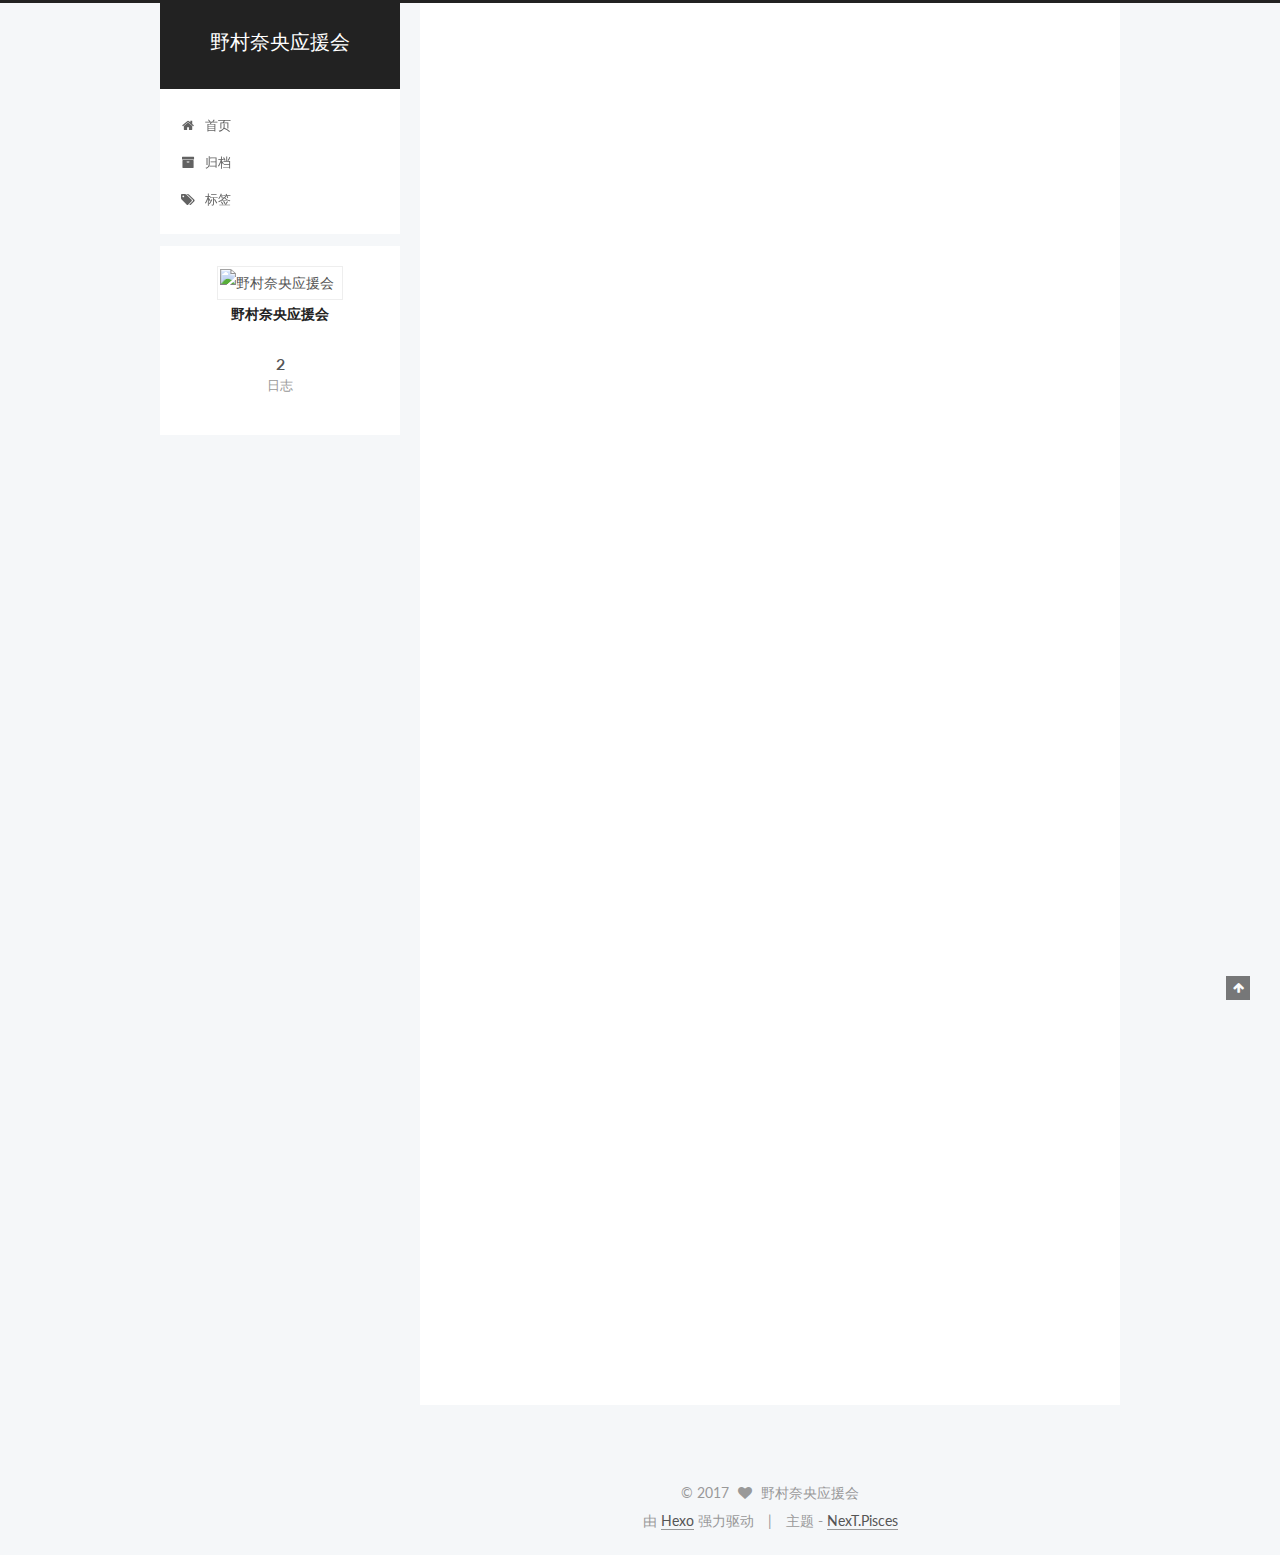
==== commit 92718524: "Site updated: 2017-05-15 22:39:22" ====
--- a/index.html
+++ b/index.html
@@ -251,7 +251,7 @@
   
 
   <article class="post post-type-normal " itemscope itemtype="http://schema.org/Article">
-    <link itemprop="mainEntityOfPage" href="http://yoursite.com/2017/05/15/hello-world/">
+    <link itemprop="mainEntityOfPage" href="http://yoursite.com/2017/05/15/20170515-1手机博/">
 
     <span hidden itemprop="author" itemscope itemtype="http://schema.org/Person">
       <meta itemprop="name" content="野村奈央应援会">
@@ -270,7 +270,7 @@
         
           <h1 class="post-title" itemprop="name headline">
                 
-                <a class="post-title-link" href="/2017/05/15/hello-world/" itemprop="url">Hello World</a></h1>
+                <a class="post-title-link" href="/2017/05/15/20170515-1手机博/" itemprop="url">20170515-1手机博</a></h1>
         
 
         <div class="post-meta">
@@ -282,7 +282,7 @@
               
                 <span class="post-meta-item-text">发表于</span>
               
-              <time title="创建于" itemprop="dateCreated datePublished" datetime="2017-05-15T21:56:33+08:00">
+              <time title="创建于" itemprop="dateCreated datePublished" datetime="2017-05-15T22:38:17+08:00">
                 2017-05-15
               </time>
             
@@ -319,15 +319,136 @@
       
         
           
-            <p>Welcome to <a href="https://hexo.io/" target="_blank" rel="external">Hexo</a>! This is your very first post. Check <a href="https://hexo.io/docs/" target="_blank" rel="external">documentation</a> for more info. If you get any problems when using Hexo, you can find the answer in <a href="https://hexo.io/docs/troubleshooting.html" target="_blank" rel="external">troubleshooting</a> or you can ask me on <a href="https://github.com/hexojs/hexo/issues" target="_blank" rel="external">GitHub</a>.</p>
-<h2 id="Quick-Start"><a href="#Quick-Start" class="headerlink" title="Quick Start"></a>Quick Start</h2><h3 id="Create-a-new-post"><a href="#Create-a-new-post" class="headerlink" title="Create a new post"></a>Create a new post</h3><figure class="highlight bash"><table><tr><td class="gutter"><pre><div class="line">1</div></pre></td><td class="code"><pre><div class="line">$ hexo new <span class="string">"My New Post"</span></div></pre></td></tr></table></figure>
-<p>More info: <a href="https://hexo.io/docs/writing.html" target="_blank" rel="external">Writing</a></p>
-<h3 id="Run-server"><a href="#Run-server" class="headerlink" title="Run server"></a>Run server</h3><figure class="highlight bash"><table><tr><td class="gutter"><pre><div class="line">1</div></pre></td><td class="code"><pre><div class="line">$ hexo server</div></pre></td></tr></table></figure>
-<p>More info: <a href="https://hexo.io/docs/server.html" target="_blank" rel="external">Server</a></p>
-<h3 id="Generate-static-files"><a href="#Generate-static-files" class="headerlink" title="Generate static files"></a>Generate static files</h3><figure class="highlight bash"><table><tr><td class="gutter"><pre><div class="line">1</div></pre></td><td class="code"><pre><div class="line">$ hexo generate</div></pre></td></tr></table></figure>
-<p>More info: <a href="https://hexo.io/docs/generating.html" target="_blank" rel="external">Generating</a></p>
-<h3 id="Deploy-to-remote-sites"><a href="#Deploy-to-remote-sites" class="headerlink" title="Deploy to remote sites"></a>Deploy to remote sites</h3><figure class="highlight bash"><table><tr><td class="gutter"><pre><div class="line">1</div></pre></td><td class="code"><pre><div class="line">$ hexo deploy</div></pre></td></tr></table></figure>
-<p>More info: <a href="https://hexo.io/docs/deployment.html" target="_blank" rel="external">Deployment</a></p>
+            <p>早上好！</p>
+<p>现在正在做护肤哟~（笑）</p>
+<p>每天早上和晚上都在好好做护肤！！</p>
+<p>忘记做的时候皮肤干巴巴的会非常干燥( ; _ ; )</p>
+<p>超级喜欢护肤的~！！！</p>
+<p><img src="http://opzn3mgy7.bkt.clouddn.com/mobamail15_1.jpg" alt="avatar"></p>
+<p>妹妹也相信了我说的话好像开始做护肤了（笑）</p>
+<p>大家也有做护肤吗？？</p>
+<p>野村敬上。</p>
+
+          
+        
+      
+    </div>
+
+    <div>
+      
+    </div>
+
+    <div>
+      
+    </div>
+
+    <div>
+      
+    </div>
+
+    <footer class="post-footer">
+      
+
+      
+
+      
+
+      
+      
+        <div class="post-eof"></div>
+      
+    </footer>
+  </article>
+
+
+    
+      
+
+  
+
+  
+  
+  
+
+  <article class="post post-type-normal " itemscope itemtype="http://schema.org/Article">
+    <link itemprop="mainEntityOfPage" href="http://yoursite.com/2017/05/15/野村奈央应援会博客试运营说明/">
+
+    <span hidden itemprop="author" itemscope itemtype="http://schema.org/Person">
+      <meta itemprop="name" content="野村奈央应援会">
+      <meta itemprop="description" content="">
+      <meta itemprop="image" content="http://opzn3mgy7.bkt.clouddn.com/%E9%98%BF%E9%87%8C%E6%97%BA%E6%97%BA%E5%9B%BE%E7%89%8720161026165233.jpg">
+    </span>
+
+    <span hidden itemprop="publisher" itemscope itemtype="http://schema.org/Organization">
+      <meta itemprop="name" content="野村奈央应援会">
+    </span>
+
+    
+      <header class="post-header">
+
+        
+        
+          <h1 class="post-title" itemprop="name headline">
+                
+                <a class="post-title-link" href="/2017/05/15/野村奈央应援会博客试运营说明/" itemprop="url">野村奈央应援会博客试运营说明</a></h1>
+        
+
+        <div class="post-meta">
+          <span class="post-time">
+            
+              <span class="post-meta-item-icon">
+                <i class="fa fa-calendar-o"></i>
+              </span>
+              
+                <span class="post-meta-item-text">发表于</span>
+              
+              <time title="创建于" itemprop="dateCreated datePublished" datetime="2017-05-15T22:36:03+08:00">
+                2017-05-15
+              </time>
+            
+
+            
+
+            
+          </span>
+
+          
+
+          
+            
+          
+
+          
+          
+
+          
+
+          
+
+          
+
+        </div>
+      </header>
+    
+
+    <div class="post-body" itemprop="articleBody">
+
+      
+      
+
+      
+        
+          
+            <p>这个博客出于各种<strong>不可告人</strong>的目的被建立起来。 </p>
+<p><img src="https://timgsa.baidu.com/timg?image&amp;quality=80&amp;size=b9999_10000&amp;sec=1494765094417&amp;di=821b53f1c62e1430a15153fcd832934b&amp;imgtype=0&amp;src=http%3A%2F%2Fimgsrc.baidu.com%2Fforum%2Fw%3D580%2Fsign%3D67f14ef6ceea15ce41eee00186013a25%2F36879afcfc039245b242c17c8094a4c27c1e259c.jpg" alt="avatar"></p>
+<p>目前博客内容暂定：</p>
+<ul>
+<li><strong>手机博内容</strong></li>
+</ul>
+<p>对，就这么多，目前还没想到其他的，可能以后会添加一些，<strong>也欢迎各位给我们一些意见和建议</strong>。</p>
+<p>可以关注我们的<strong>微博@野村奈央应援会</strong> 给我们私信哦！</p>
+<p><img src="http://wx1.sinaimg.cn/mw690/006uSKVugy1fdze3c9f9fj30jh0ec0ua.jpg" alt="avatar"></p>
+<p>以上。</p>
 
           
         
@@ -407,7 +528,7 @@
           
             <div class="site-state-item site-state-posts">
               <a href="/archives">
-                <span class="site-state-item-count">1</span>
+                <span class="site-state-item-count">2</span>
                 <span class="site-state-item-name">日志</span>
               </a>
             </div>
--- a/css/main.css
+++ b/css/main.css
@@ -1696,7 +1696,7 @@
   width: 4px;
   height: 4px;
   border-radius: 50%;
-  background: #ff87a1;
+  background: #ed01ec;
 }
 .links-of-blogroll {
   font-size: 13px;
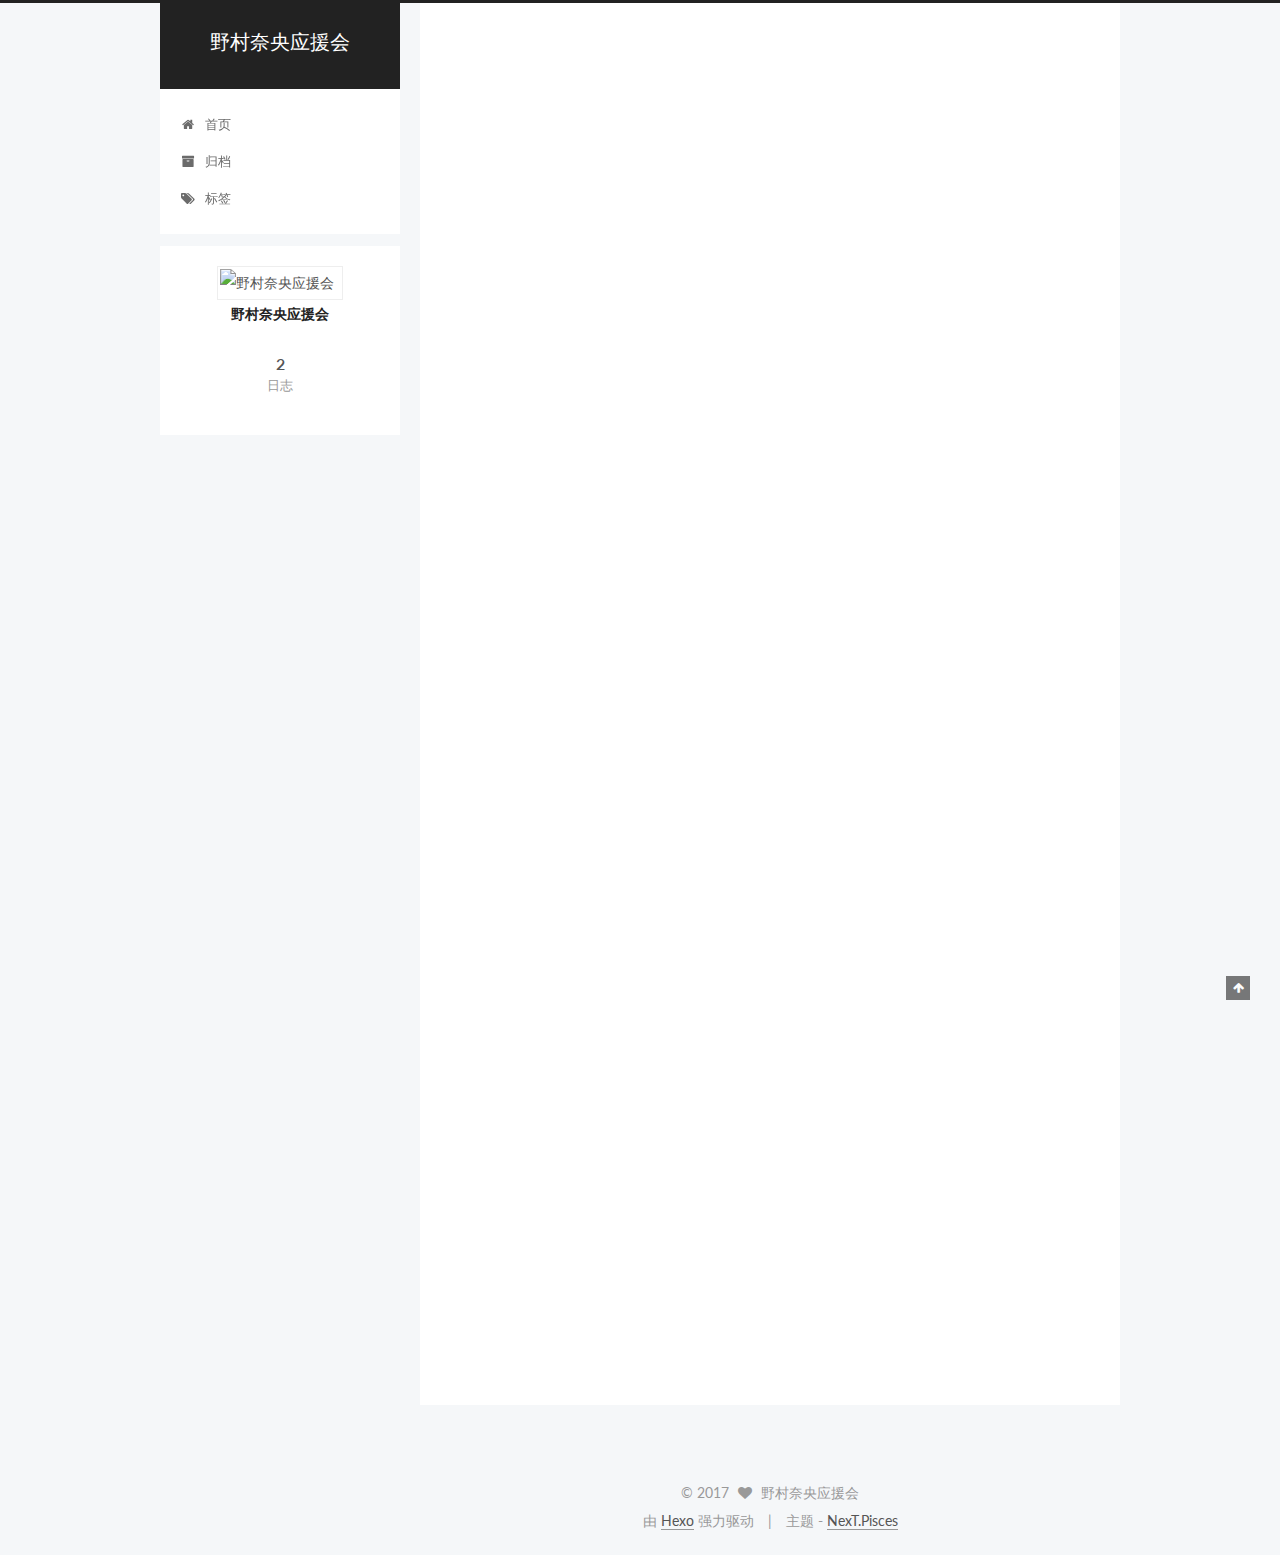
==== commit 13408a1c: "Site updated: 2017-05-15 22:54:12" ====
--- a/index.html
+++ b/index.html
@@ -83,7 +83,7 @@
 
 
 
-  <link rel="shortcut icon" type="image/x-icon" href="/favicon.ico?v=5.1.1" />
+  <link rel="shortcut icon" type="image/x-icon" href="/images/favicon.ico?v=5.1.1" />
 
 
 
--- a/css/main.css
+++ b/css/main.css
@@ -1696,7 +1696,7 @@
   width: 4px;
   height: 4px;
   border-radius: 50%;
-  background: #ed01ec;
+  background: #5499ff;
 }
 .links-of-blogroll {
   font-size: 13px;
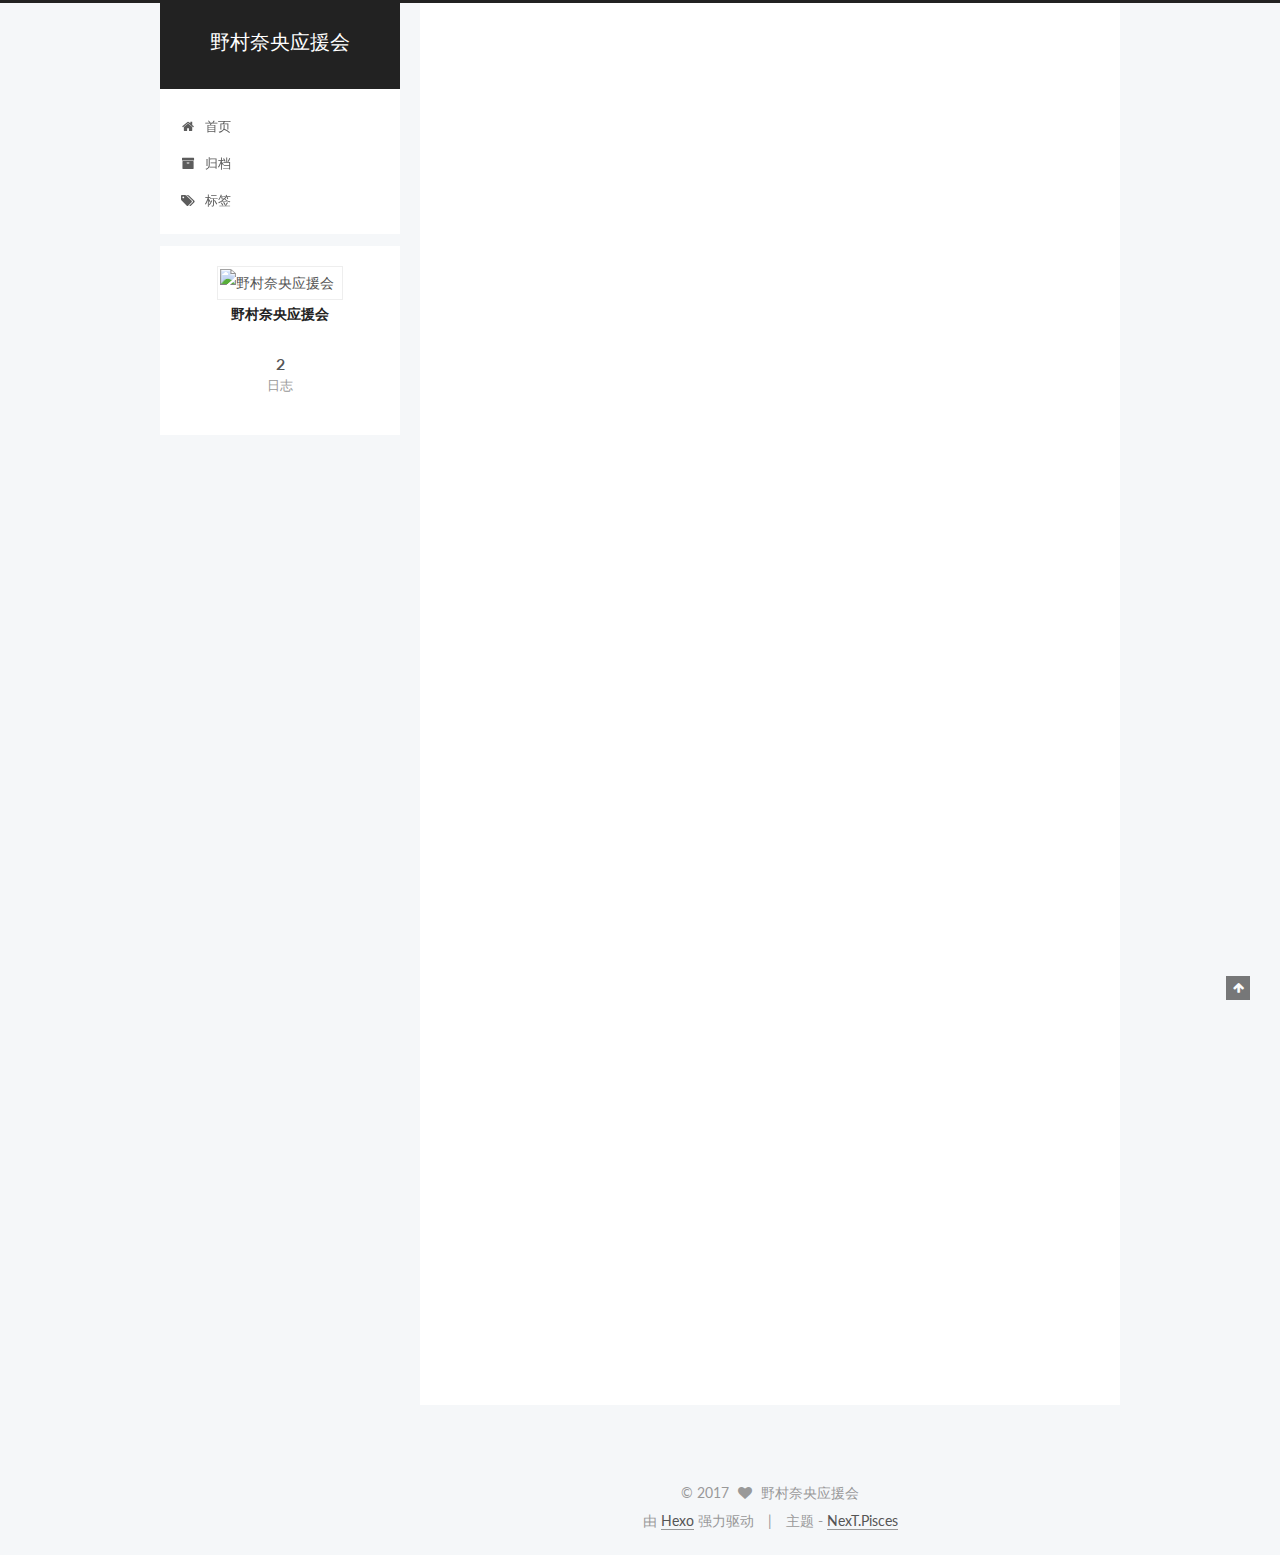
==== commit 71154450: "Site updated: 2017-05-16 09:15:44" ====
--- a/index.html
+++ b/index.html
@@ -139,6 +139,15 @@
 
 
 
+<script>
+  (function(i,s,o,g,r,a,m){i['GoogleAnalyticsObject']=r;i[r]=i[r]||function(){
+            (i[r].q=i[r].q||[]).push(arguments)},i[r].l=1*new Date();a=s.createElement(o),
+          m=s.getElementsByTagName(o)[0];a.async=1;a.src=g;m.parentNode.insertBefore(a,m)
+  })(window,document,'script','https://www.google-analytics.com/analytics.js','ga');
+  ga('create', 'UA-99094960-1', 'auto');
+  ga('send', 'pageview');
+</script>
+
 
 
 
@@ -700,18 +709,21 @@
 
 
   
-
-
-
-
-
-  
-
-
-
-
-
-  
+    
+    <script>
+      var cloudTieConfig = {
+        url: document.location.href, 
+        sourceId: "",
+        productKey: "072a583aec4d4a86be1cd3e22171132a",
+        target: "cloud-tie-wrapper"
+      };
+    </script>
+    <script src="https://img1.ws.126.net/f2e/tie/yun/sdk/loader.js"></script>
+  
+
+
+
+
 
 
 
--- a/css/main.css
+++ b/css/main.css
@@ -1696,7 +1696,7 @@
   width: 4px;
   height: 4px;
   border-radius: 50%;
-  background: #5499ff;
+  background: #475413;
 }
 .links-of-blogroll {
   font-size: 13px;
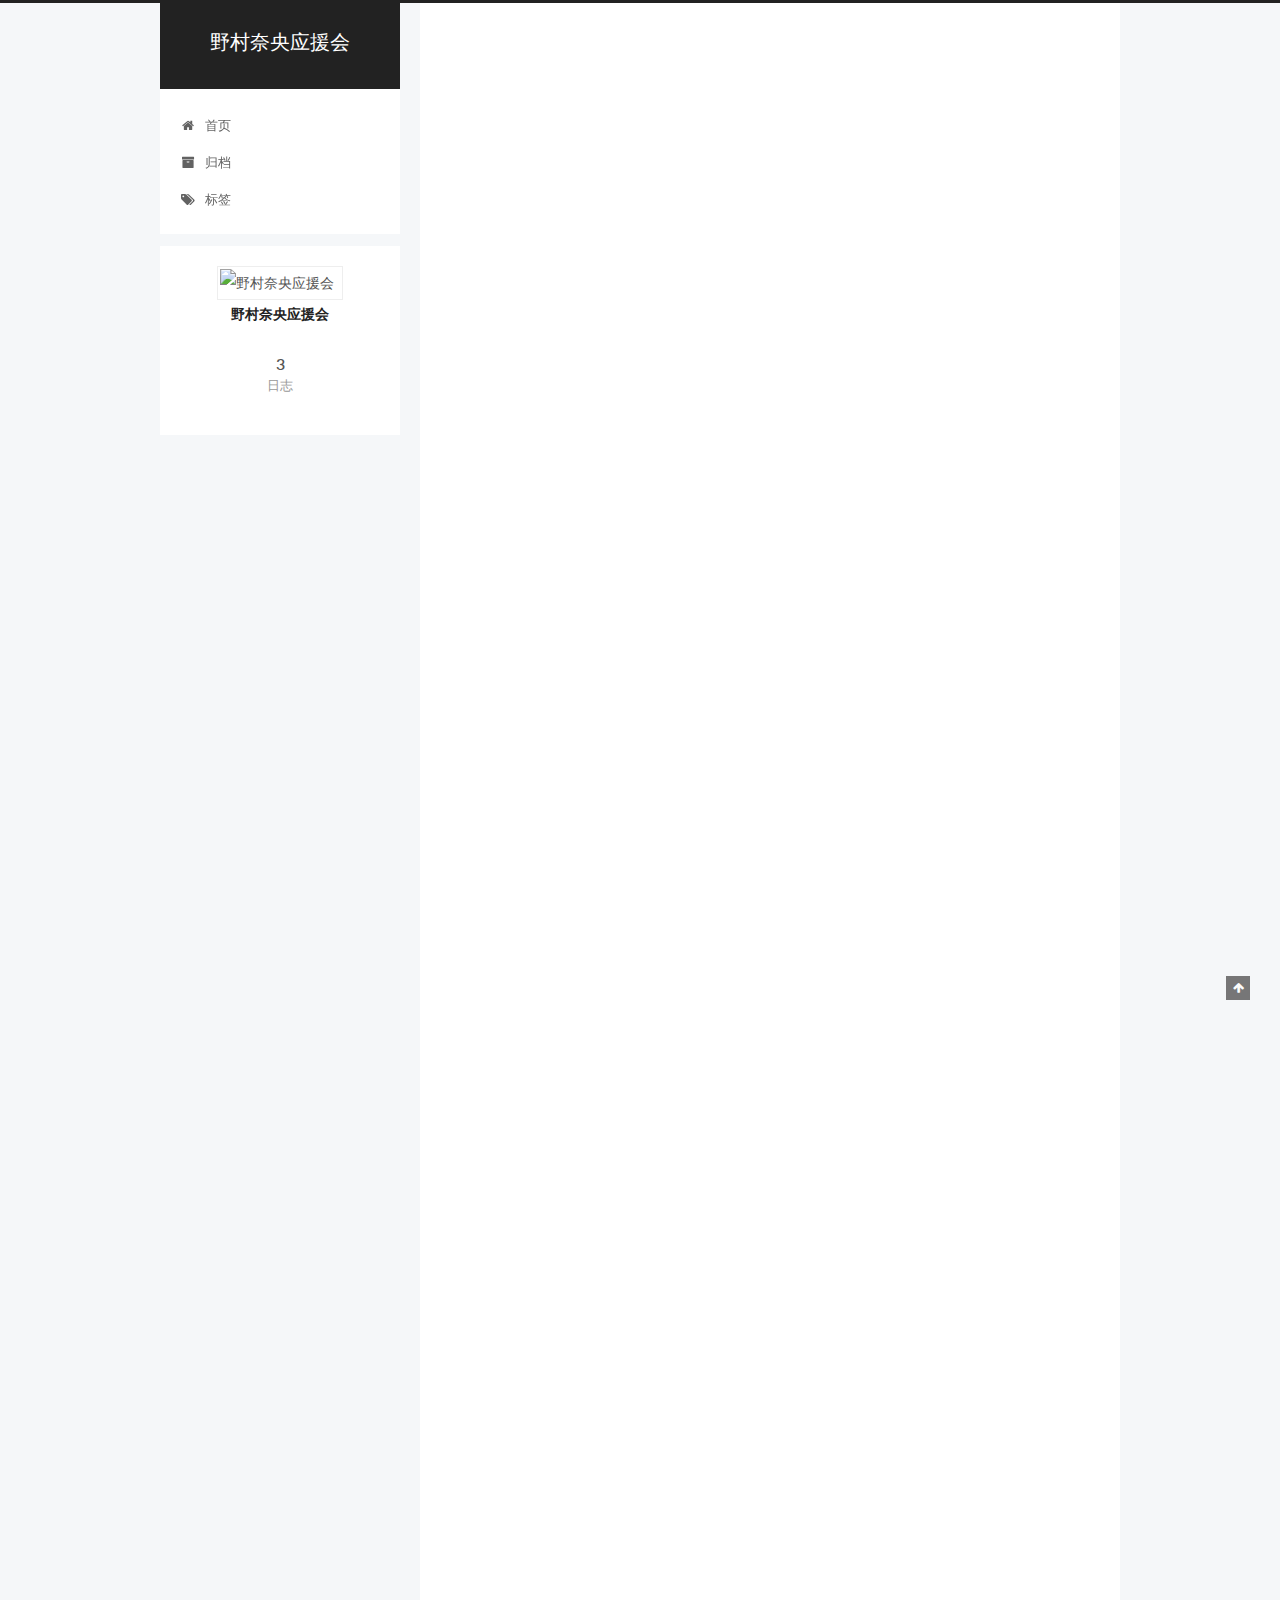
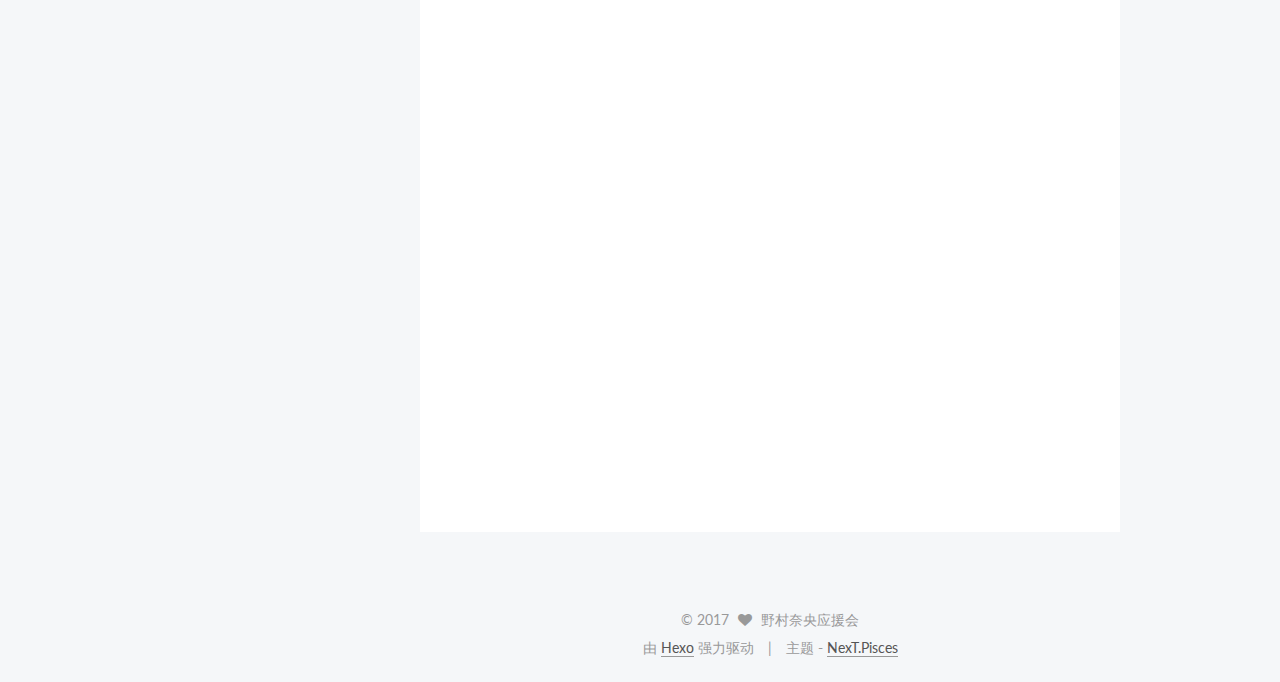
==== commit e0c88690: "Site updated: 2017-05-16 11:17:51" ====
--- a/index.html
+++ b/index.html
@@ -260,6 +260,126 @@
   
 
   <article class="post post-type-normal " itemscope itemtype="http://schema.org/Article">
+    <link itemprop="mainEntityOfPage" href="http://yoursite.com/2017/05/16/20170515-2手机博/">
+
+    <span hidden itemprop="author" itemscope itemtype="http://schema.org/Person">
+      <meta itemprop="name" content="野村奈央应援会">
+      <meta itemprop="description" content="">
+      <meta itemprop="image" content="http://opzn3mgy7.bkt.clouddn.com/%E9%98%BF%E9%87%8C%E6%97%BA%E6%97%BA%E5%9B%BE%E7%89%8720161026165233.jpg">
+    </span>
+
+    <span hidden itemprop="publisher" itemscope itemtype="http://schema.org/Organization">
+      <meta itemprop="name" content="野村奈央应援会">
+    </span>
+
+    
+      <header class="post-header">
+
+        
+        
+          <h1 class="post-title" itemprop="name headline">
+                
+                <a class="post-title-link" href="/2017/05/16/20170515-2手机博/" itemprop="url">20170515-2手机博</a></h1>
+        
+
+        <div class="post-meta">
+          <span class="post-time">
+            
+              <span class="post-meta-item-icon">
+                <i class="fa fa-calendar-o"></i>
+              </span>
+              
+                <span class="post-meta-item-text">发表于</span>
+              
+              <time title="创建于" itemprop="dateCreated datePublished" datetime="2017-05-16T11:08:08+08:00">
+                2017-05-16
+              </time>
+            
+
+            
+
+            
+          </span>
+
+          
+
+          
+            
+          
+
+          
+          
+
+          
+
+          
+
+          
+
+        </div>
+      </header>
+    
+
+    <div class="post-body" itemprop="articleBody">
+
+      
+      
+
+      
+        
+          
+            <p>大家好！！！！</p>
+<p>今天，是team K公演哦！！！</p>
+<p>是我如此喜欢的塔诺桑的生诞祭，所以我想要全力爆发出对塔诺桑的爱。</p>
+<p>最近没怎么和塔诺桑见面，所以每当看到塔诺桑的时候都会心跳不已。</p>
+<p>果然是我超喜欢的前辈。</p>
+<p>加油啦。</p>
+<p><img src="http://opzn3mgy7.bkt.clouddn.com/15_2.jpg" alt="avatar"></p>
+<p>（镜头）晃了点。</p>
+<p>野村敬上。</p>
+
+          
+        
+      
+    </div>
+
+    <div>
+      
+    </div>
+
+    <div>
+      
+    </div>
+
+    <div>
+      
+    </div>
+
+    <footer class="post-footer">
+      
+
+      
+
+      
+
+      
+      
+        <div class="post-eof"></div>
+      
+    </footer>
+  </article>
+
+
+    
+      
+
+  
+
+  
+  
+  
+
+  <article class="post post-type-normal " itemscope itemtype="http://schema.org/Article">
     <link itemprop="mainEntityOfPage" href="http://yoursite.com/2017/05/15/20170515-1手机博/">
 
     <span hidden itemprop="author" itemscope itemtype="http://schema.org/Person">
@@ -537,7 +657,7 @@
           
             <div class="site-state-item site-state-posts">
               <a href="/archives">
-                <span class="site-state-item-count">2</span>
+                <span class="site-state-item-count">3</span>
                 <span class="site-state-item-name">日志</span>
               </a>
             </div>
--- a/css/main.css
+++ b/css/main.css
@@ -1696,7 +1696,7 @@
   width: 4px;
   height: 4px;
   border-radius: 50%;
-  background: #475413;
+  background: #6703ff;
 }
 .links-of-blogroll {
   font-size: 13px;
